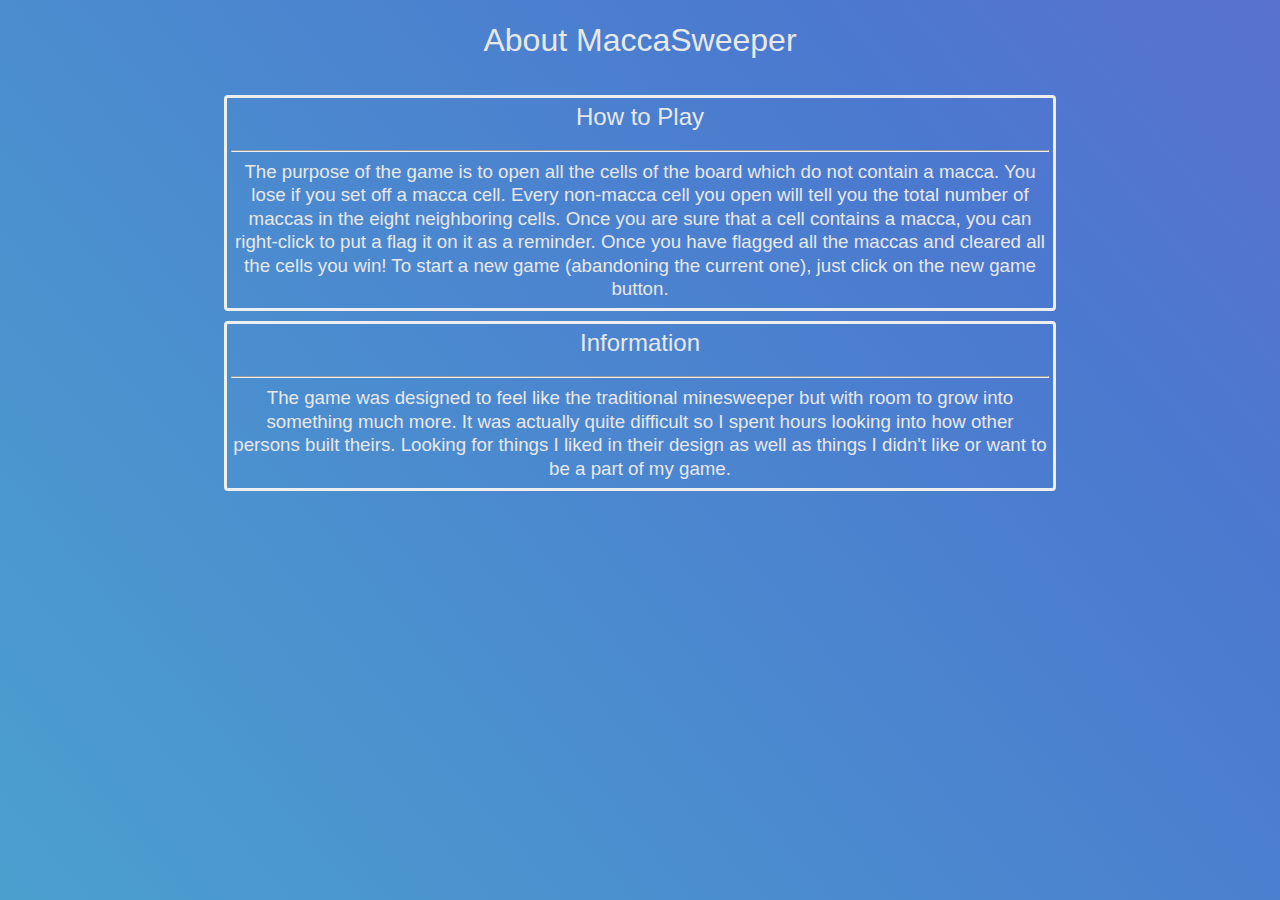
==== about.html @ 3d58154a "Updates" ====
<!DOCTYPE html>
<html>
<head>
	<link rel="stylesheet" type="text/css" href="assets/css/macca.css">
	<title>About MaccaSweeper</title>
</head>
<body>
<header>
      <h1>About MaccaSweeper</h1>
    </header>
<div id='main' class='f-container'>
	<div class='f-items'>
	<h2>How to Play</h2>
    <hr>
	<h3>The purpose of the game is to open all the cells of the board which do not contain a macca. You lose if you set off a macca cell. 
    Every non-macca cell you open will tell you the total number of maccas in the eight neighboring cells. Once you are sure that a cell contains a macca,
    you can right-click to put a flag it on it as a reminder. Once you have flagged all the maccas and cleared all the cells you win!
    To start a new game (abandoning the current one), just click on the new game button.</h3>
    </div>
    <div class='f-items'>
    <h2>Information</h2>
    <hr>
    <h3>The game was designed to feel like the traditional minesweeper but with room to grow into something much more. It was actually quite difficult so I spent hours looking into how other persons built theirs. Looking for things I liked in their design as well as things I didn't like or want to be a part of my game. </h3>
    </div>
</div>
</body>
</html>
---- assets/css/macca.css ----
html, body, div, span, applet, object, iframe,
h1, h2, h3, h4, h5, h6, p, blockquote, pre,
a, abbr, acronym, address, big, cite, code,
del, dfn, em, img, ins, kbd, q, s, samp,
small, strike, strong, sub, sup, tt, var,
b, u, i, center,
dl, dt, dd, ol, ul, li,
fieldset, form, label, legend,
table, caption, tbody, tfoot, thead, tr, th, td,
article, aside, canvas, details, embed,
figure, figcaption, footer, header, hgroup,
menu, nav, output, ruby, section, summary,
time, mark, audio, video {
	margin: 0;
	padding: 0;
	border: 0;
	font-size: 100%;
	font: inherit;
	vertical-align: baseline;
}
/*Start*/
/* Layout and Positioning */

*,
*:before,
*:after {
  box-sizing: border-box;
}

html {
  min-height: 100%;
}

body {
  text-align: center;
}

header {
  margin-top: 20px;
  margin-bottom: 30px;
}

footer {
  margin-top: 40px;
  margin-bottom: 10px;
}



/* Font, Color, Styling */

body {
  background:linear-gradient(230deg,#a24bcf,#4b79cf,#4bc5cf);
  background-size:300% 300%;
  -webkit-animation:MoveBG 60s ease infinite;
  -moz-animation:MoveBG 60s ease infinite;
  -o-animation:MoveBG 60s ease infinite;
  animation:MoveBG 60s ease infinite;
  color: #e8e8e8;
}

h1 {
  font-size: 70px;
}

h2 {
  font-size: 40px;
}

p {
  color: #000;
}

small {
  font-size: 10px;
}

.revealed {
  background: #cccccc;
}

.flagged {
  background-image: url(".././img/flag.png");
  background-position: center;
  background-size: cover;
}

.mine {
  background-image: url(".././img/macca.png");
  background-position: center;
  background-size: cover;
  /*background: red;*/
}


/* Buttons and Links */

button {
  padding: 10px;
  border: 0;
  box-shadow: 2px 2px 2px #000;
  vertical-align: middle;
  font-family: 'Fjalla One', sans-serif;
  font-size: 20px;
  outline: none;
  cursor: pointer;
}

button:hover {
  background: #fff;
}

button:active, button:focus {
  outline: none;
}



/* Game Options */

.game-options-wrapper {
  margin-bottom: 20px;
}

.game-option {
  display: inline-block;
}

.game-option:first-child {
  margin-right: 50px;
}



/* Game Info */

.game-info-wrapper {
  margin-bottom: 10px;
}

.game-info-wrapper > * {
  display: inline-block;
  width: 100px;
  text-align: left;
}

.timer-wrapper {
  margin-left: 50px;
}

.time {
  float: right;
}




/* Board Size Dropdown Menu */

.board-size-wrapper {
  position: relative;
  display: inline-block;
}

.board-size-dropdown {
  display: none;
  z-index: 1;
  position: absolute;
  min-width: 160px;
  background: #fff;
  box-shadow: 0px 8px 16px 0px rgba(0,0,0,0.2);
}

.board-size-dropdown div {
  display: block;
  padding: 10px;
  cursor: pointer;
  color: #000;
}

.board-size-dropdown div:hover {
  background: #e8e8e8;
}

.show-dropdown {
  display: block;
}

.current-board-size {
  background: #e8e8e8;
}



/* Board */

.board-wrapper {
  width: 100%;
}

.board-container {
  display: inline-block;
  padding: 8px;
  background: #fff;
}

.board {
  margin: 0 auto;
  background: #e8e8e8;
}

.board td {
  min-width: 30px;
  min-height: 30px;
  width: 30px;
  height: 30px;
  border: 2px solid #000;
  line-height: 28px;
}

.board p {
  display: none;
}

.board-square td {
  -webkit-transition: width 2s; /* Safari */
  transition: width 2s;
}
.board-square td:hover {
  color:999;
}

/* Gameover Screen */

.gameover-container {
  margin-top: 30px;
}

.gameover-text {
  height: 50px;
  margin-bottom: 10px;
}

.play-again {
  height: 55px;
}

#play-again-btn {
  display: none;
}
/*END*/

a {
	text-decoration: none;
    color: whitesmoke;
}
body, h1, h2, h3, h4, h5, h6 {
  font-family: "Helvetica Neue",Helvetica,Roboto,Arial,sans-serif;
  line-height: 1.25;
  margin: 0 0 0.75em;
}
h1 { font-size: 2em; }
h2 { font-size: 1.5em; }
h3 { font-size: 1.17em; }
h4 { font-size: 1.12em; }
h5 { font-size: .83em; }
h6 { font-size: .75em; }

p#plays,#wins,#lost_games,#best_time,#games_played,#total_wins,#lifetime_best{
	color:white;
}
#game-results {
  font-size: 1.2em;
  font-weight: bold;
  margin-top: 10px;
}

/* hider class */
.hidden {
  display: none !important;
  visibility: hidden;
}

.scoreboard {
  display: flex;
  flex-flow: row wrap;
  justify-content: center;
  margin-top: 10px;
}

.scoreboard h3 {
  flex: 0 0 100%;
  margin: 0 auto 4px;
}

.scorecard {
  padding: 4px;
  flex: 0 1 15%;
  margin: 5px;
  border: 3px solid #eee;
  border-radius: 4px;
}
.scorecard * { line-height: 90%; }
.scorecard label {
  font-size: 0.8em;
  text-transform: uppercase;
  display: block; 
  margin: 2px 0 0;
}
.scorecard .value {
  font-size: 3em;
  text-align: center;
  font-weight: bold;
  margin-top: 0;
}

.f-container {
  display: flex;
  flex-flow: row wrap;
  justify-content: center;
  margin-top: 10px;
}

.f-container h3 {
  flex: 0 0 100%;
  margin: 0 auto 4px;
}

.f-items {
  padding: 4px;
  flex: 0 1 65%;
  margin: 5px;
  border: 3px solid #eee;
  border-radius: 4px;
}

/* Keyframes for animations */

@-webkit-keyframes MoveBG {
    0%{background-position:0% 84%}
    50%{background-position:100% 16%}
    100%{background-position:0% 84%}
}

@-moz-keyframes MoveBG {
    0%{background-position:0% 84%}
    50%{background-position:100% 16%}
    100%{background-position:0% 84%}
}
@-o-keyframes MoveBG {
    0%{background-position:0% 84%}
    50%{background-position:100% 16%}
    100%{background-position:0% 84%}
}
@keyframes MoveBG { 
    0%{background-position:0% 84%}
    50%{background-position:100% 16%}
    100%{background-position:0% 84%}
}
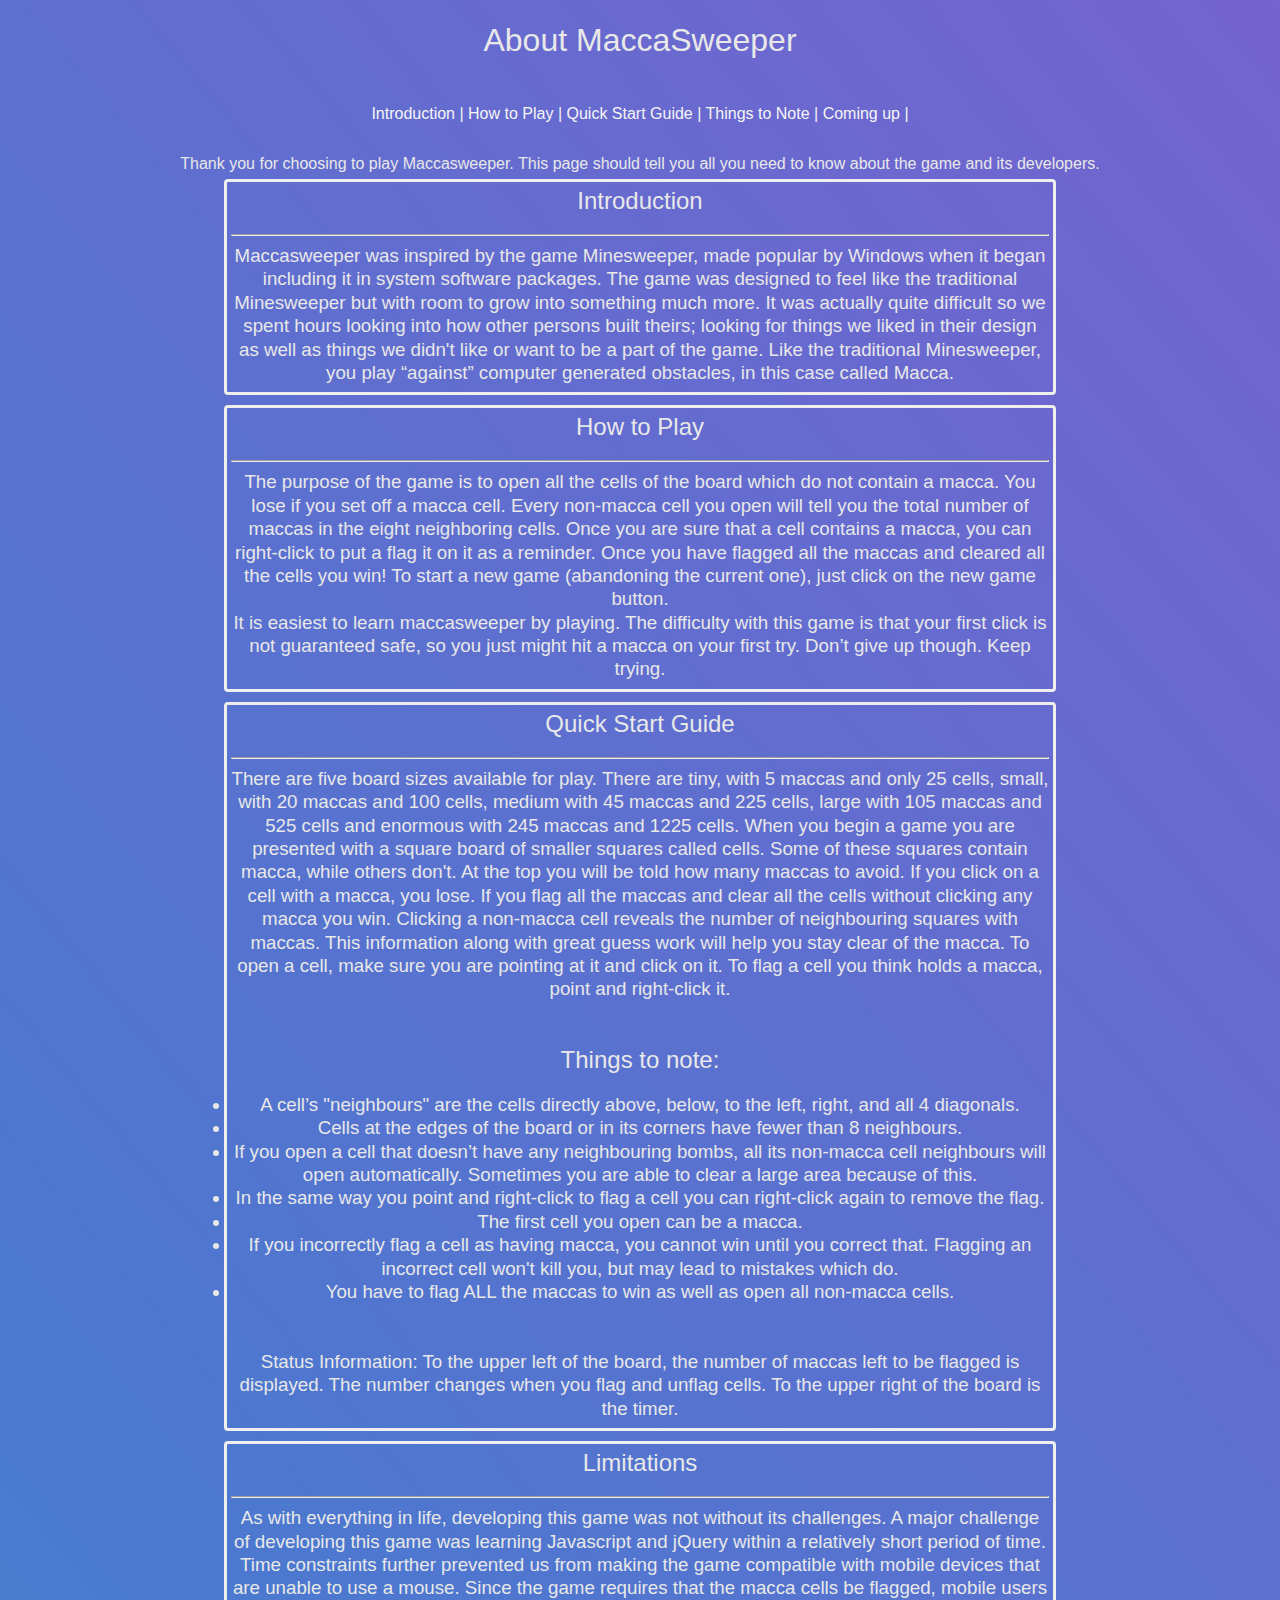
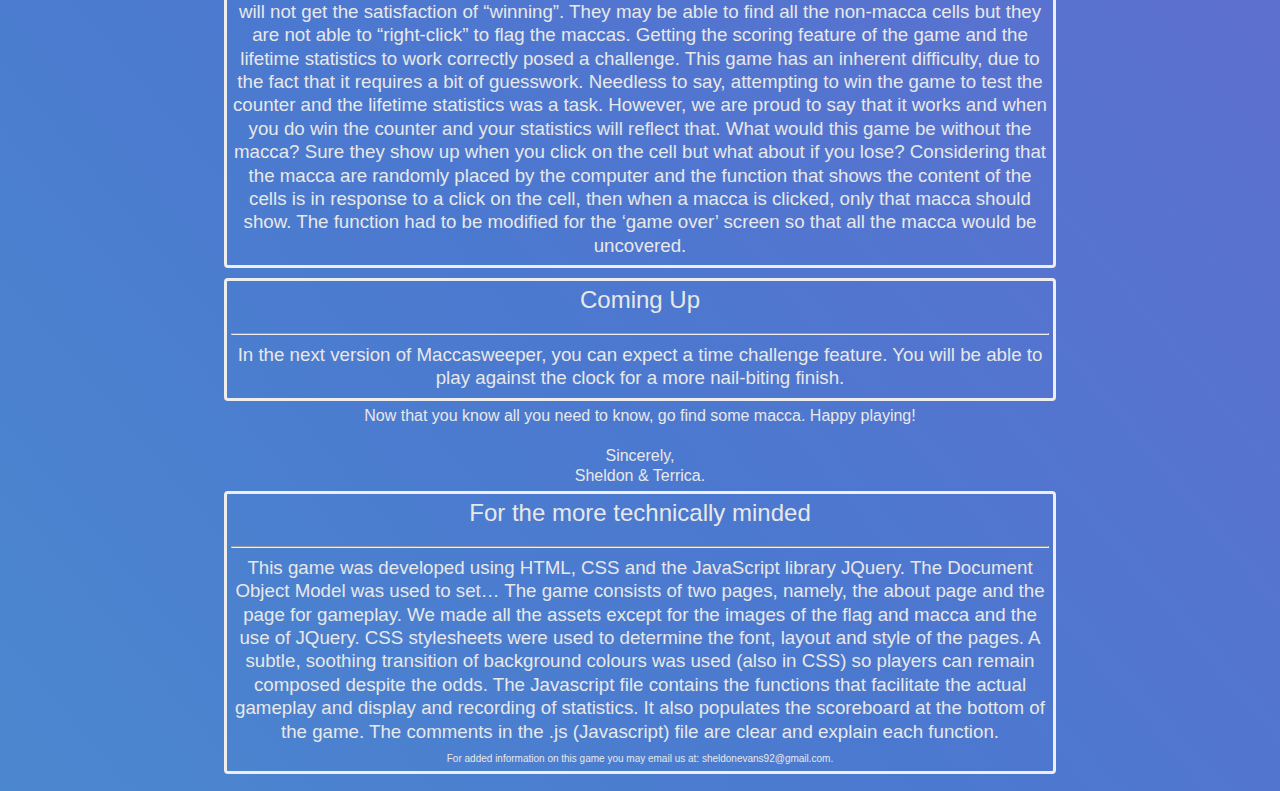
==== commit 6b5360ea: "Changes" ====
--- a/about.html
+++ b/about.html
@@ -1,27 +1,114 @@
 <!DOCTYPE html>
 <html>
-<head>
-	<link rel="stylesheet" type="text/css" href="assets/css/macca.css">
-	<title>About MaccaSweeper</title>
-</head>
-<body>
-<header>
-      <h1>About MaccaSweeper</h1>
-    </header>
-<div id='main' class='f-container'>
+	<head>
+		<link rel="stylesheet" type="text/css" href="assets/css/macca.css">
+		<title>About MaccaSweeper</title>
+	</head>
+	<body>
+		<header>
+			<h1>About MaccaSweeper</h1>
+			<br>
+			<a href="#intro">Introduction |</a> <a href="#howto"> How to Play |</a> <a href="#quick"> Quick Start Guide |</a> <a href="#note"> Things to Note |</a> 
+			<a href="#next"> Coming up |</a> 
+	  
+		</header>
+		<div id='main' class='f-container'>
+		Thank you for choosing to play Maccasweeper. This page should tell you all you need to know about the game and its developers.
+	
+		<div class='f-items'>
+			<h2> Introduction</h2>
+				<hr> <h3> Maccasweeper was inspired by the game Minesweeper, made popular by Windows when it began including it in system software packages. The game was designed to feel like the traditional Minesweeper but with room to grow into something much more. It was actually quite difficult so we spent hours looking into how other persons built theirs; looking for things we liked in their design as well as things we didn't like or want to be a part of the game.
+	Like the traditional Minesweeper, you play “against” computer generated obstacles, in this case called Macca. 
+	</h3> </hr>
+	</div>
 	<div class='f-items'>
-	<h2>How to Play</h2>
-    <hr>
+	
+	<h2> <a name="impact"> </a>How to Play</h2>
+    
+	<hr>
+	
 	<h3>The purpose of the game is to open all the cells of the board which do not contain a macca. You lose if you set off a macca cell. 
     Every non-macca cell you open will tell you the total number of maccas in the eight neighboring cells. Once you are sure that a cell contains a macca,
     you can right-click to put a flag it on it as a reminder. Once you have flagged all the maccas and cleared all the cells you win!
-    To start a new game (abandoning the current one), just click on the new game button.</h3>
-    </div>
+    To start a new game (abandoning the current one), just click on the new game button.
+	
+    <br/>
+	
+		It is easiest to learn maccasweeper by playing. The difficulty with this game is that your first click is not guaranteed safe, so you just might hit a macca on your first try. Don’t give up though. Keep trying. 
+	</h3>
+	
+	</hr>
+	</div>
     <div class='f-items'>
-    <h2>Information</h2>
+    	
+	<h2>Quick Start Guide</h2>
     <hr>
-    <h3>The game was designed to feel like the traditional minesweeper but with room to grow into something much more. It was actually quite difficult so I spent hours looking into how other persons built theirs. Looking for things I liked in their design as well as things I didn't like or want to be a part of my game. </h3>
-    </div>
+    <h3>
+
+There are five board sizes available for play. There are tiny, with 5 maccas and only 25 cells, small, with 20 maccas and 100 cells, medium with 45 maccas and 225 cells, large with 105 maccas and 525 cells and enormous with 245 maccas and 1225 cells.
+When you begin a game you are presented with a square board of smaller squares called cells. Some of these squares contain macca, while others don't. At the top you will be told how many maccas to avoid. If you click on a cell with a macca, you lose. If you flag all the maccas and clear all the cells without clicking any macca you win.
+Clicking a non-macca cell reveals the number of neighbouring squares with maccas. This information along with great guess work will help you stay clear of the macca. To open a cell, make sure you are pointing at it and click on it. To flag a cell you think holds a macca, point and right-click it.
+	</h3>
+</br> </br> <h2> Things to note: </h2>
+<h3>
+<ul>
+<li> A cell’s "neighbours" are the cells directly above, below, to the left, right, and all 4 diagonals. </li>
+
+<li> Cells at the edges of the board or in its corners have fewer than 8 neighbours.</li> 
+
+<li> If you open a cell that doesn’t have any neighbouring bombs, all its non-macca cell neighbours will open automatically. Sometimes you are able to clear a large area because of this.</li>
+
+<li> In the same way you point and right-click to flag a cell you can right-click again to remove the flag. </li>
+
+<li> The first cell you open can be a macca. </li>
+
+<li> If you incorrectly flag a cell as having macca, you cannot win until you correct that. Flagging an incorrect cell won't kill you, but may lead to mistakes which do. </li>
+
+<li> You have to flag ALL the maccas to win as well as open all non-macca cells. </li>
+</ul>
+
+</br> </br>
+Status Information:
+
+To the upper left of the board, the number of maccas left to be flagged is displayed. The number changes when you flag and unflag cells.
+
+To the upper right of the board is the timer. 
+</h3>
+</div>
+<div class='f-items'>
+	
+	<h2>Limitations</h2>
+	<hr> <h3>
+	As with everything in life, developing this game was not without its challenges. A major challenge of developing this game was learning Javascript and jQuery within a relatively short period of time. Time constraints further prevented us from making the game compatible with mobile devices that are unable to use a mouse. Since the game requires that the macca cells be flagged, mobile users will not get the satisfaction of “winning”. They may be able to find all the non-macca cells but they are not able to “right-click” to flag the maccas.
+
+Getting the scoring feature of the game and the lifetime statistics to work correctly posed a challenge. This game has an inherent difficulty, due to the fact that it requires a bit of guesswork. Needless to say, attempting to win the game to test the counter and the lifetime statistics was a task. However, we are proud to say that it works and when you do win the counter and your statistics will reflect that. 
+ 
+What would this game be without the macca? Sure they show up when you click on the cell but what about if you lose? Considering that the macca are randomly placed by the computer and the function that shows the content of the cells is in response to a click on the cell, then when a macca is clicked, only that macca should show. The function had to be modified for the ‘game over’ screen so that all the macca would be uncovered.
+</hr> </h3>
+</div>
+
+<div class='f-items'>
+	
+	<h2>Coming Up</h2>
+	<hr> <h3>
+	In the next version of Maccasweeper, you can expect a time challenge feature. You will be able to play against the clock for a more nail-biting finish.
+	</hr> </h3>
+	</div>
+Now that you know all you need to know, go find some macca. Happy playing!
+<br> <br>
+Sincerely,<br>
+Sheldon & Terrica.
+
+<div class='f-items'>
+	
+	<h2>For the more technically minded</h2>
+	<hr> <h3>
+	This game was developed using HTML, CSS and the JavaScript library JQuery. The Document Object Model was used to set…
+	The game consists of two pages, namely, the about page and the page for gameplay. We made all the assets except for the images of the flag and macca and the use of JQuery. CSS stylesheets were used to determine the font, layout and style of the pages. A subtle, soothing transition of background colours was used (also in CSS) so players can remain composed despite the odds. The Javascript file contains the functions that facilitate the actual gameplay and display and recording of statistics. It also populates the scoreboard at the bottom of the game. The comments in the .js (Javascript) file are clear and explain each function.
+	</hr> </h3>
+<small> For added information on this game you may email us at: sheldonevans92@gmail.com. </small>     
+
+
 </div>
 </body>
 </html>--- a/assets/css/macca.css
+++ b/assets/css/macca.css
@@ -76,20 +76,26 @@
 }
 
 .revealed {
-  background: #cccccc;
+  background: rgba(205, 220, 57, 0.59);
 }
 
 .flagged {
   background-image: url(".././img/flag.png");
   background-position: center;
   background-size: cover;
+  background-repeat: no-repeat;
 }
 
 .mine {
   background-image: url(".././img/macca.png");
   background-position: center;
   background-size: cover;
-  /*background: red;*/
+  background-repeat: no-repeat;
+  background-color: rgba(197, 197, 197, 0);
+  border: 2px solid rgba(197, 197, 197, 0)!important;
+  -webkit-animation:spin 4s linear infinite;
+  -moz-animation:spin 4s linear infinite;
+  animation:spin 4s linear infinite;
 }
 
 
@@ -104,10 +110,12 @@
   font-size: 20px;
   outline: none;
   cursor: pointer;
+  -webkit-transition: -webkit-transform 1s,opacity 1s,background 1s,width 1s,height 1s,font-size 1s;
 }
 
 button:hover {
   background: #fff;
+  font-size: 18px;
 }
 
 button:active, button:focus {
@@ -214,20 +222,12 @@
   min-height: 30px;
   width: 30px;
   height: 30px;
-  border: 2px solid #000;
+  border: 2px solid rgb(197, 197, 197);
   line-height: 28px;
 }
 
 .board p {
   display: none;
-}
-
-.board-square td {
-  -webkit-transition: width 2s; /* Safari */
-  transition: width 2s;
-}
-.board-square td:hover {
-  color:999;
 }
 
 /* Gameover Screen */
@@ -253,6 +253,11 @@
 a {
 	text-decoration: none;
     color: whitesmoke;
+    -webkit-transition: -webkit-transform 1s,opacity 1s,background 1s,width 1s,height 1s,font-size 1s;
+}
+
+a:hover{
+  font-size: 120%;
 }
 body, h1, h2, h3, h4, h5, h6 {
   font-family: "Helvetica Neue",Helvetica,Roboto,Arial,sans-serif;
@@ -356,4 +361,19 @@
     0%{background-position:0% 84%}
     50%{background-position:100% 16%}
     100%{background-position:0% 84%}
-}+}
+@-moz-keyframes spin { 
+  100% { -moz-transform: rotate(360deg); } 
+}
+@-webkit-keyframes spin { 
+  100% { -webkit-transform: rotate(360deg); } 
+}
+@keyframes spin { 
+  100% { 
+    -webkit-transform: rotate(360deg); 
+    transform:rotate(360deg); 
+    } 
+  }
+
+
+
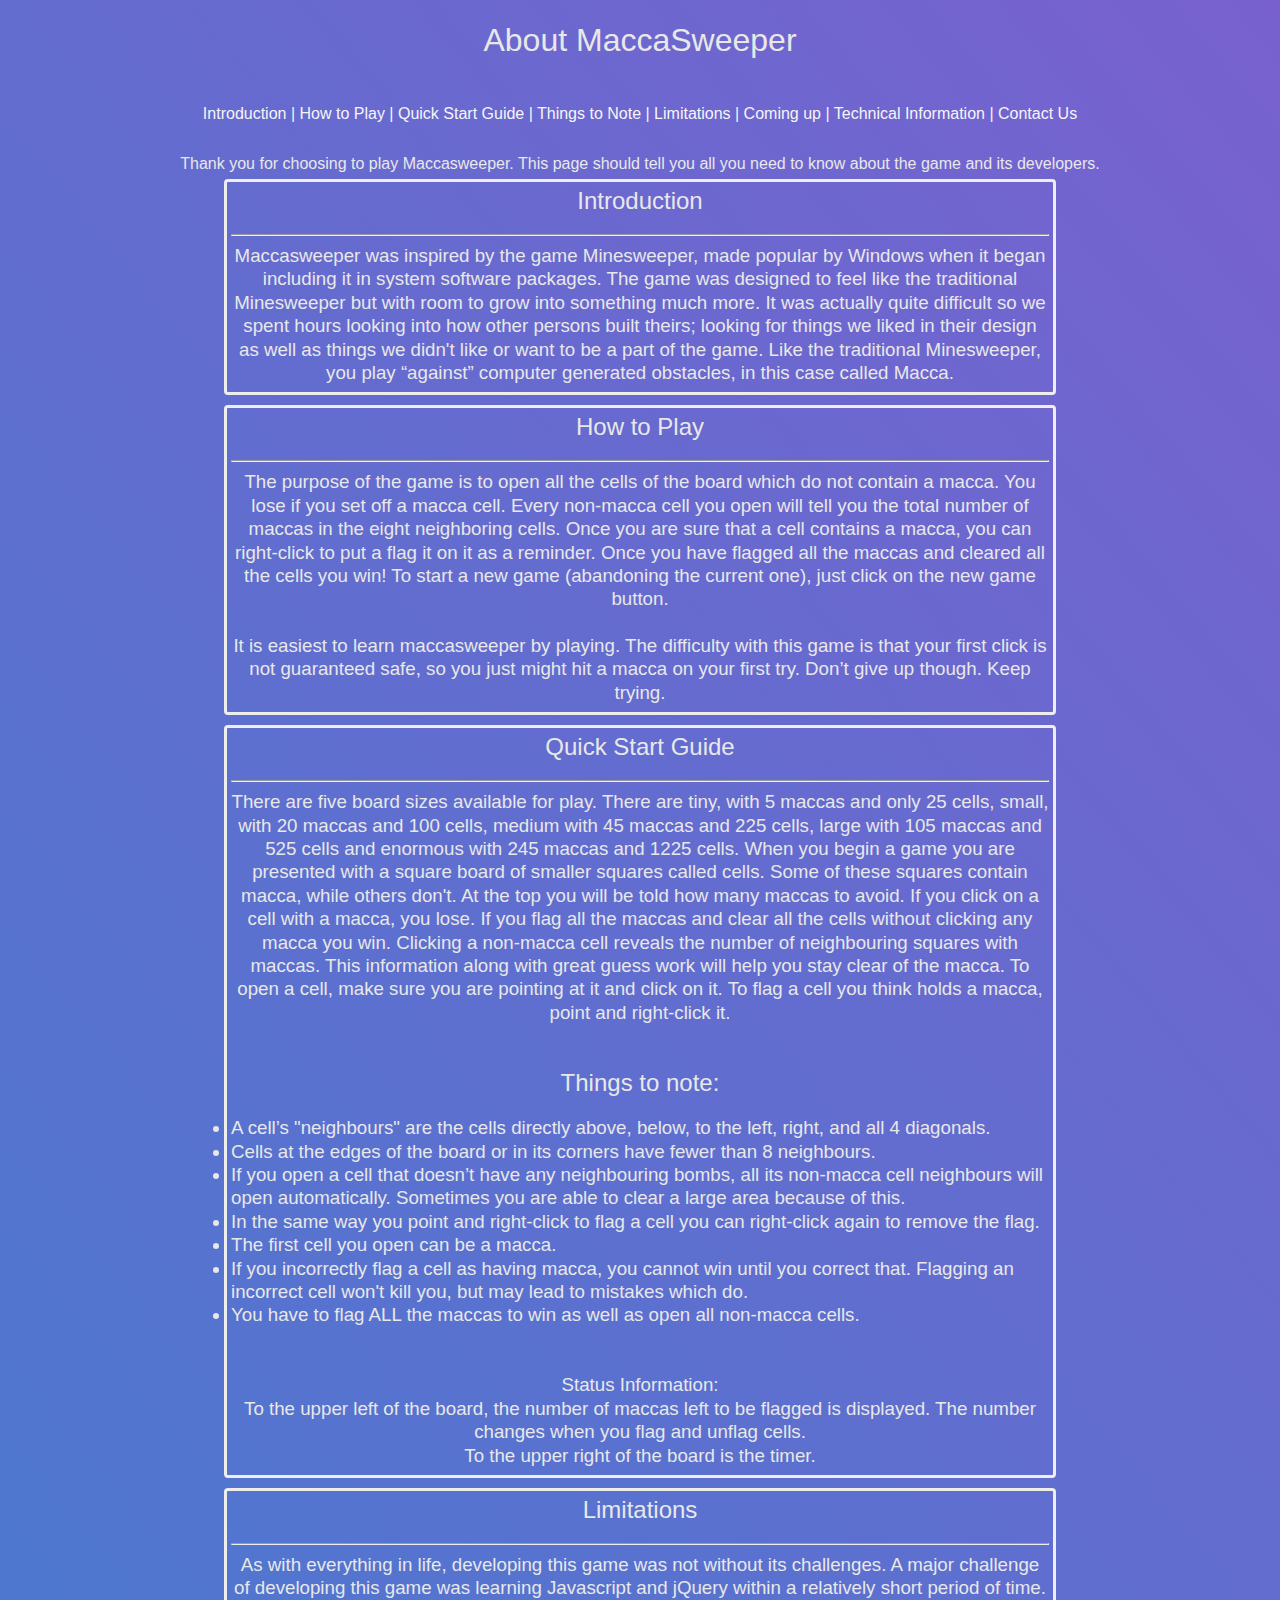
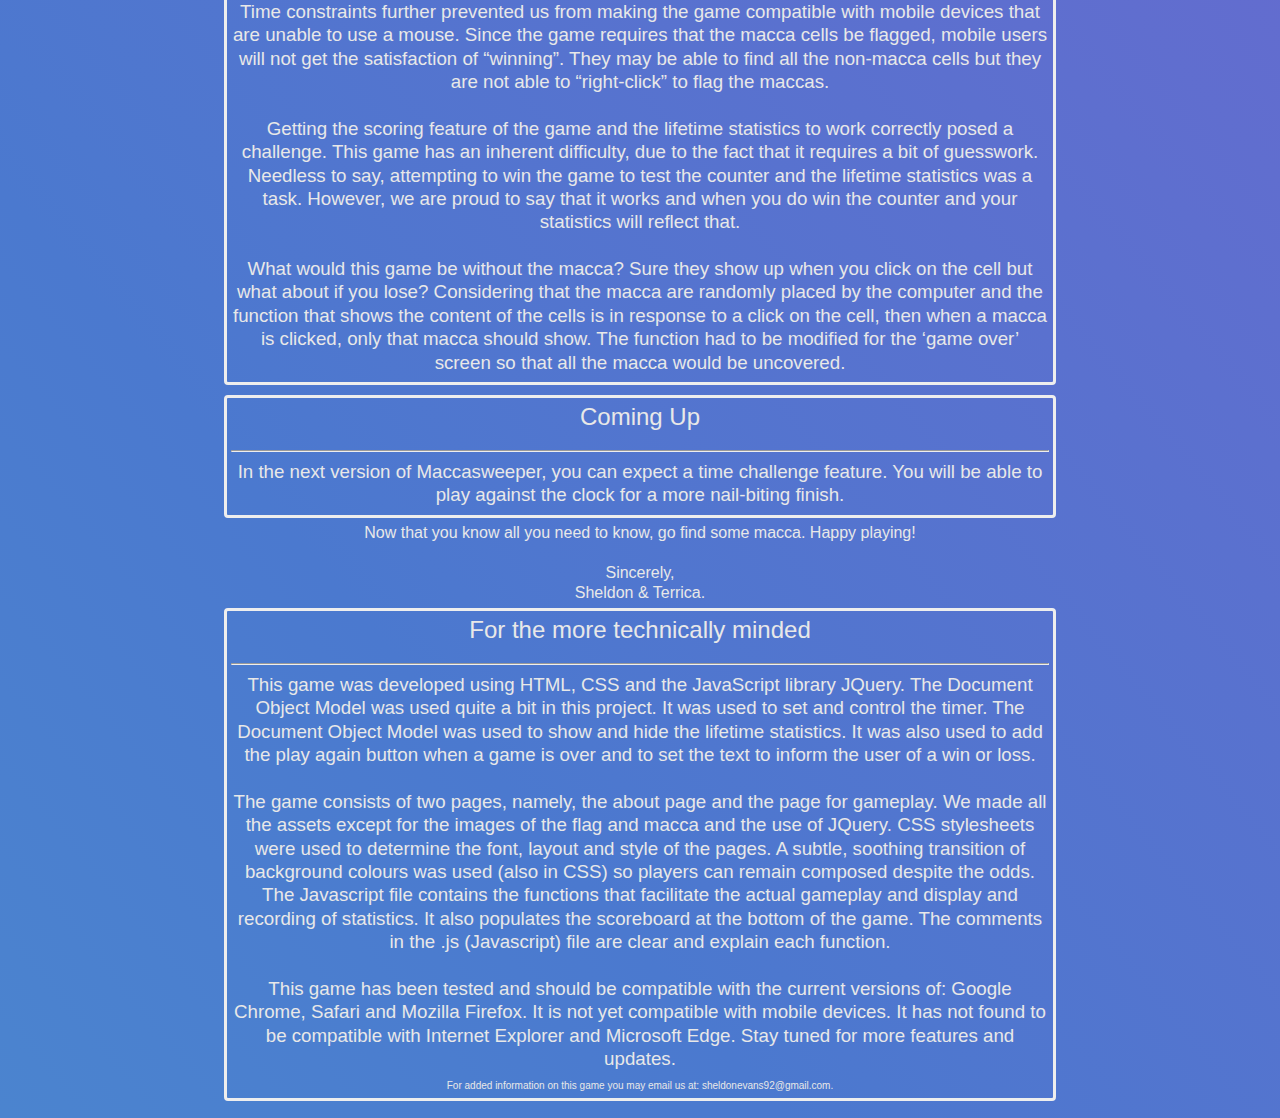
==== commit e0fddffc: "reviews" ====
--- a/about.html
+++ b/about.html
@@ -9,106 +9,120 @@
 			<h1>About MaccaSweeper</h1>
 			<br>
 			<a href="#intro">Introduction |</a> <a href="#howto"> How to Play |</a> <a href="#quick"> Quick Start Guide |</a> <a href="#note"> Things to Note |</a> 
-			<a href="#next"> Coming up |</a> 
+			<a href="#limit"> Limitations |<a href="#next"> Coming up |</a> <a href="#technical"> Technical Information |</a> <a href="#contact"> Contact Us</a>
 	  
 		</header>
 		<div id='main' class='f-container'>
-		Thank you for choosing to play Maccasweeper. This page should tell you all you need to know about the game and its developers.
+			Thank you for choosing to play Maccasweeper. This page should tell you all you need to know about the game and its developers.
 	
 		<div class='f-items'>
+		<a name="intro"> </a>
 			<h2> Introduction</h2>
-				<hr> <h3> Maccasweeper was inspired by the game Minesweeper, made popular by Windows when it began including it in system software packages. The game was designed to feel like the traditional Minesweeper but with room to grow into something much more. It was actually quite difficult so we spent hours looking into how other persons built theirs; looking for things we liked in their design as well as things we didn't like or want to be a part of the game.
-	Like the traditional Minesweeper, you play “against” computer generated obstacles, in this case called Macca. 
-	</h3> </hr>
-	</div>
-	<div class='f-items'>
+				<hr> <h3> Maccasweeper was inspired by the game Minesweeper, made popular by Windows when it began including it in system software packages. The game was designed to
+				feel like the traditional Minesweeper but with room to grow into something much more. It was actually quite difficult so we spent hours looking into how other persons 
+				built theirs; looking for things we liked in their design as well as things we didn't like or want to be a part of the game. Like the traditional Minesweeper, 
+				you play “against” computer generated obstacles, in this case called Macca. 
+				</h3> </hr>
+		</div>
 	
-	<h2> <a name="impact"> </a>How to Play</h2>
-    
-	<hr>
+		<div class='f-items'>
+			<a name="howto"> </a>
+			<h2> How to Play</h2>
+			<hr> <h3>The purpose of the game is to open all the cells of the board which do not contain a macca. You lose if you set off a macca cell. 
+			Every non-macca cell you open will tell you the total number of maccas in the eight neighboring cells. Once you are sure that a cell contains a macca,
+			you can right-click to put a flag it on it as a reminder. Once you have flagged all the maccas and cleared all the cells you win!
+			To start a new game (abandoning the current one), just click on the new game button.		
+			<br> <br>
+			It is easiest to learn maccasweeper by playing. The difficulty with this game is that your first click is not guaranteed safe, so you just might hit a macca on your first 
+			try. Don’t give up though. Keep trying. 
+			</h3> </hr>
+		</div>
 	
-	<h3>The purpose of the game is to open all the cells of the board which do not contain a macca. You lose if you set off a macca cell. 
-    Every non-macca cell you open will tell you the total number of maccas in the eight neighboring cells. Once you are sure that a cell contains a macca,
-    you can right-click to put a flag it on it as a reminder. Once you have flagged all the maccas and cleared all the cells you win!
-    To start a new game (abandoning the current one), just click on the new game button.
+		<div class='f-items'>
+			<a name="quick"> </a>	
+			<h2>Quick Start Guide</h2>
+			<hr> <h3> There are five board sizes available for play. There are tiny, with 5 maccas and only 25 cells, small, with 20 maccas and 100 cells, medium with 45 maccas and 
+			225 cells, large with 105 maccas and 525 cells and enormous with 245 maccas and 1225 cells. When you begin a game you are presented with a square board of smaller squares called 
+			cells. Some of these squares contain macca, while others don't. At the top you will be told how many maccas to avoid. If you click on a cell with a macca, you lose. 
+			If you flag all the maccas and clear all the cells without clicking any macca you win. Clicking a non-macca cell reveals the number of neighbouring squares with maccas. 
+			This information along with great guess work will help you stay clear of the macca. To open a cell, make sure you are pointing at it and click on it. To flag a cell you 
+			think holds a macca, point and right-click it. 
+			</h3> 
+			<br> <br>
+			
+			<a name="note"> </a>
+			<h2> Things to note: </h2>
+			<h3>
+			<ul>
+				<li> A cell’s "neighbours" are the cells directly above, below, to the left, right, and all 4 diagonals. </li>
+				<li> Cells at the edges of the board or in its corners have fewer than 8 neighbours.</li> 	
+				<li> If you open a cell that doesn’t have any neighbouring bombs, all its non-macca cell neighbours will open automatically. 
+				 Sometimes you are able to clear a large area because of this.</li>
+				<li> In the same way you point and right-click to flag a cell you can right-click again to remove the flag.</li>
+				<li> The first cell you open can be a macca. </li>
+				<li> If you incorrectly flag a cell as having macca, you cannot win until you correct that. Flagging an incorrect cell won't kill you, but may lead to mistakes which do.</li>
+				<li> You have to flag ALL the maccas to win as well as open all non-macca cells. </li>
+			</ul>
+			<br> <br>
+			Status Information:
+			<br>
+			To the upper left of the board, the number of maccas left to be flagged is displayed. The number changes when you flag and unflag cells.
+			<br> 
+			To the upper right of the board is the timer. 
+			</h3> </hr>
+		</div>
 	
-    <br/>
+		<div class='f-items'>
+			<a name="limit"> </a>
+			<h2>Limitations</h2>
+			<hr> <h3>
+				As with everything in life, developing this game was not without its challenges. A major challenge of developing this game was learning Javascript and jQuery within 
+				a relatively short period of time. Time constraints further prevented us from making the game compatible with mobile devices that are unable to use a mouse. 
+				Since the game requires that the macca cells be flagged, mobile users will not get the satisfaction of “winning”. They may be able to find all the non-macca cells 
+				but they are not able to “right-click” to flag the maccas.
+				<br> <br>
+				Getting the scoring feature of the game and the lifetime statistics to work correctly posed a challenge. This game has an inherent difficulty, due to the fact that it 
+				requires a bit of guesswork. Needless to say, attempting to win the game to test the counter and the lifetime statistics was a task. However, we are proud to say that 
+				it works and when you do win the counter and your statistics will reflect that. 
+				<br> <br>
+				What would this game be without the macca? Sure they show up when you click on the cell but what about if you lose? Considering that the macca are randomly placed by the 
+				computer and the function that shows the content of the cells is in response to a click on the cell, then when a macca is clicked, only that macca should show. 
+				The function had to be modified for the ‘game over’ screen so that all the macca would be uncovered.
+			</hr> </h3>
+		</div>
+
+		<div class='f-items'>
+			<a name="next"> </a>
+			<h2>Coming Up</h2>
+			<hr> <h3>
+				In the next version of Maccasweeper, you can expect a time challenge feature. You will be able to play against the clock for a more nail-biting finish.
+			</hr> </h3>
+		</div>
 	
-		It is easiest to learn maccasweeper by playing. The difficulty with this game is that your first click is not guaranteed safe, so you just might hit a macca on your first try. Don’t give up though. Keep trying. 
-	</h3>
-	
-	</hr>
-	</div>
-    <div class='f-items'>
-    	
-	<h2>Quick Start Guide</h2>
-    <hr>
-    <h3>
+		Now that you know all you need to know, go find some macca. Happy playing!
+		<br> <br>
+		Sincerely,<br>
+		Sheldon & Terrica.
 
-There are five board sizes available for play. There are tiny, with 5 maccas and only 25 cells, small, with 20 maccas and 100 cells, medium with 45 maccas and 225 cells, large with 105 maccas and 525 cells and enormous with 245 maccas and 1225 cells.
-When you begin a game you are presented with a square board of smaller squares called cells. Some of these squares contain macca, while others don't. At the top you will be told how many maccas to avoid. If you click on a cell with a macca, you lose. If you flag all the maccas and clear all the cells without clicking any macca you win.
-Clicking a non-macca cell reveals the number of neighbouring squares with maccas. This information along with great guess work will help you stay clear of the macca. To open a cell, make sure you are pointing at it and click on it. To flag a cell you think holds a macca, point and right-click it.
-	</h3>
-</br> </br> <h2> Things to note: </h2>
-<h3>
-<ul>
-<li> A cell’s "neighbours" are the cells directly above, below, to the left, right, and all 4 diagonals. </li>
-
-<li> Cells at the edges of the board or in its corners have fewer than 8 neighbours.</li> 
-
-<li> If you open a cell that doesn’t have any neighbouring bombs, all its non-macca cell neighbours will open automatically. Sometimes you are able to clear a large area because of this.</li>
-
-<li> In the same way you point and right-click to flag a cell you can right-click again to remove the flag. </li>
-
-<li> The first cell you open can be a macca. </li>
-
-<li> If you incorrectly flag a cell as having macca, you cannot win until you correct that. Flagging an incorrect cell won't kill you, but may lead to mistakes which do. </li>
-
-<li> You have to flag ALL the maccas to win as well as open all non-macca cells. </li>
-</ul>
-
-</br> </br>
-Status Information:
-
-To the upper left of the board, the number of maccas left to be flagged is displayed. The number changes when you flag and unflag cells.
-
-To the upper right of the board is the timer. 
-</h3>
-</div>
-<div class='f-items'>
-	
-	<h2>Limitations</h2>
-	<hr> <h3>
-	As with everything in life, developing this game was not without its challenges. A major challenge of developing this game was learning Javascript and jQuery within a relatively short period of time. Time constraints further prevented us from making the game compatible with mobile devices that are unable to use a mouse. Since the game requires that the macca cells be flagged, mobile users will not get the satisfaction of “winning”. They may be able to find all the non-macca cells but they are not able to “right-click” to flag the maccas.
-
-Getting the scoring feature of the game and the lifetime statistics to work correctly posed a challenge. This game has an inherent difficulty, due to the fact that it requires a bit of guesswork. Needless to say, attempting to win the game to test the counter and the lifetime statistics was a task. However, we are proud to say that it works and when you do win the counter and your statistics will reflect that. 
- 
-What would this game be without the macca? Sure they show up when you click on the cell but what about if you lose? Considering that the macca are randomly placed by the computer and the function that shows the content of the cells is in response to a click on the cell, then when a macca is clicked, only that macca should show. The function had to be modified for the ‘game over’ screen so that all the macca would be uncovered.
-</hr> </h3>
-</div>
-
-<div class='f-items'>
-	
-	<h2>Coming Up</h2>
-	<hr> <h3>
-	In the next version of Maccasweeper, you can expect a time challenge feature. You will be able to play against the clock for a more nail-biting finish.
-	</hr> </h3>
-	</div>
-Now that you know all you need to know, go find some macca. Happy playing!
-<br> <br>
-Sincerely,<br>
-Sheldon & Terrica.
-
-<div class='f-items'>
-	
-	<h2>For the more technically minded</h2>
-	<hr> <h3>
-	This game was developed using HTML, CSS and the JavaScript library JQuery. The Document Object Model was used to set…
-	The game consists of two pages, namely, the about page and the page for gameplay. We made all the assets except for the images of the flag and macca and the use of JQuery. CSS stylesheets were used to determine the font, layout and style of the pages. A subtle, soothing transition of background colours was used (also in CSS) so players can remain composed despite the odds. The Javascript file contains the functions that facilitate the actual gameplay and display and recording of statistics. It also populates the scoreboard at the bottom of the game. The comments in the .js (Javascript) file are clear and explain each function.
-	</hr> </h3>
-<small> For added information on this game you may email us at: sheldonevans92@gmail.com. </small>     
-
-
-</div>
-</body>
+		<div class='f-items'>
+			<a name="technical"> </a>
+			<h2>For the more technically minded</h2>
+			<hr> <h3>
+			This game was developed using HTML, CSS and the JavaScript library JQuery. The Document Object Model was used quite a bit in this project. 
+			It was used to set and control the timer. The Document Object Model was used to show and hide the lifetime statistics. 
+			It was also used to add the play again button when a game is over and to set the text to inform the user of a win or loss.
+			<br> <br>
+			The game consists of two pages, namely, the about page and the page for gameplay. We made all the assets except for the images of the flag and macca and the use of JQuery. 
+			CSS stylesheets were used to determine the font, layout and style of the pages. A subtle, soothing transition of background colours was used (also in CSS) so players can 
+			remain composed despite the odds. The Javascript file contains the functions that facilitate the actual gameplay and display and recording of statistics. It also populates 
+			the scoreboard at the bottom of the game. The comments in the .js (Javascript) file are clear and explain each function.
+			<br> <br>
+			This game has been tested and should be compatible with the current versions of: Google Chrome, Safari and Mozilla Firefox. It is not yet compatible with mobile devices.
+			It has not found to be compatible with Internet Explorer and Microsoft Edge. Stay tuned for more features and updates.
+			</hr> </h3>
+			<a name="contact"> </a>
+			<small> For added information on this game you may email us at: sheldonevans92@gmail.com. </small>     
+		</div>
+		</div>
+	</body>
 </html>--- a/assets/css/macca.css
+++ b/assets/css/macca.css
@@ -75,6 +75,10 @@
   font-size: 10px;
 }
 
+li {
+	text-align: left;
+}
+
 .revealed {
   background: rgba(205, 220, 57, 0.59);
 }
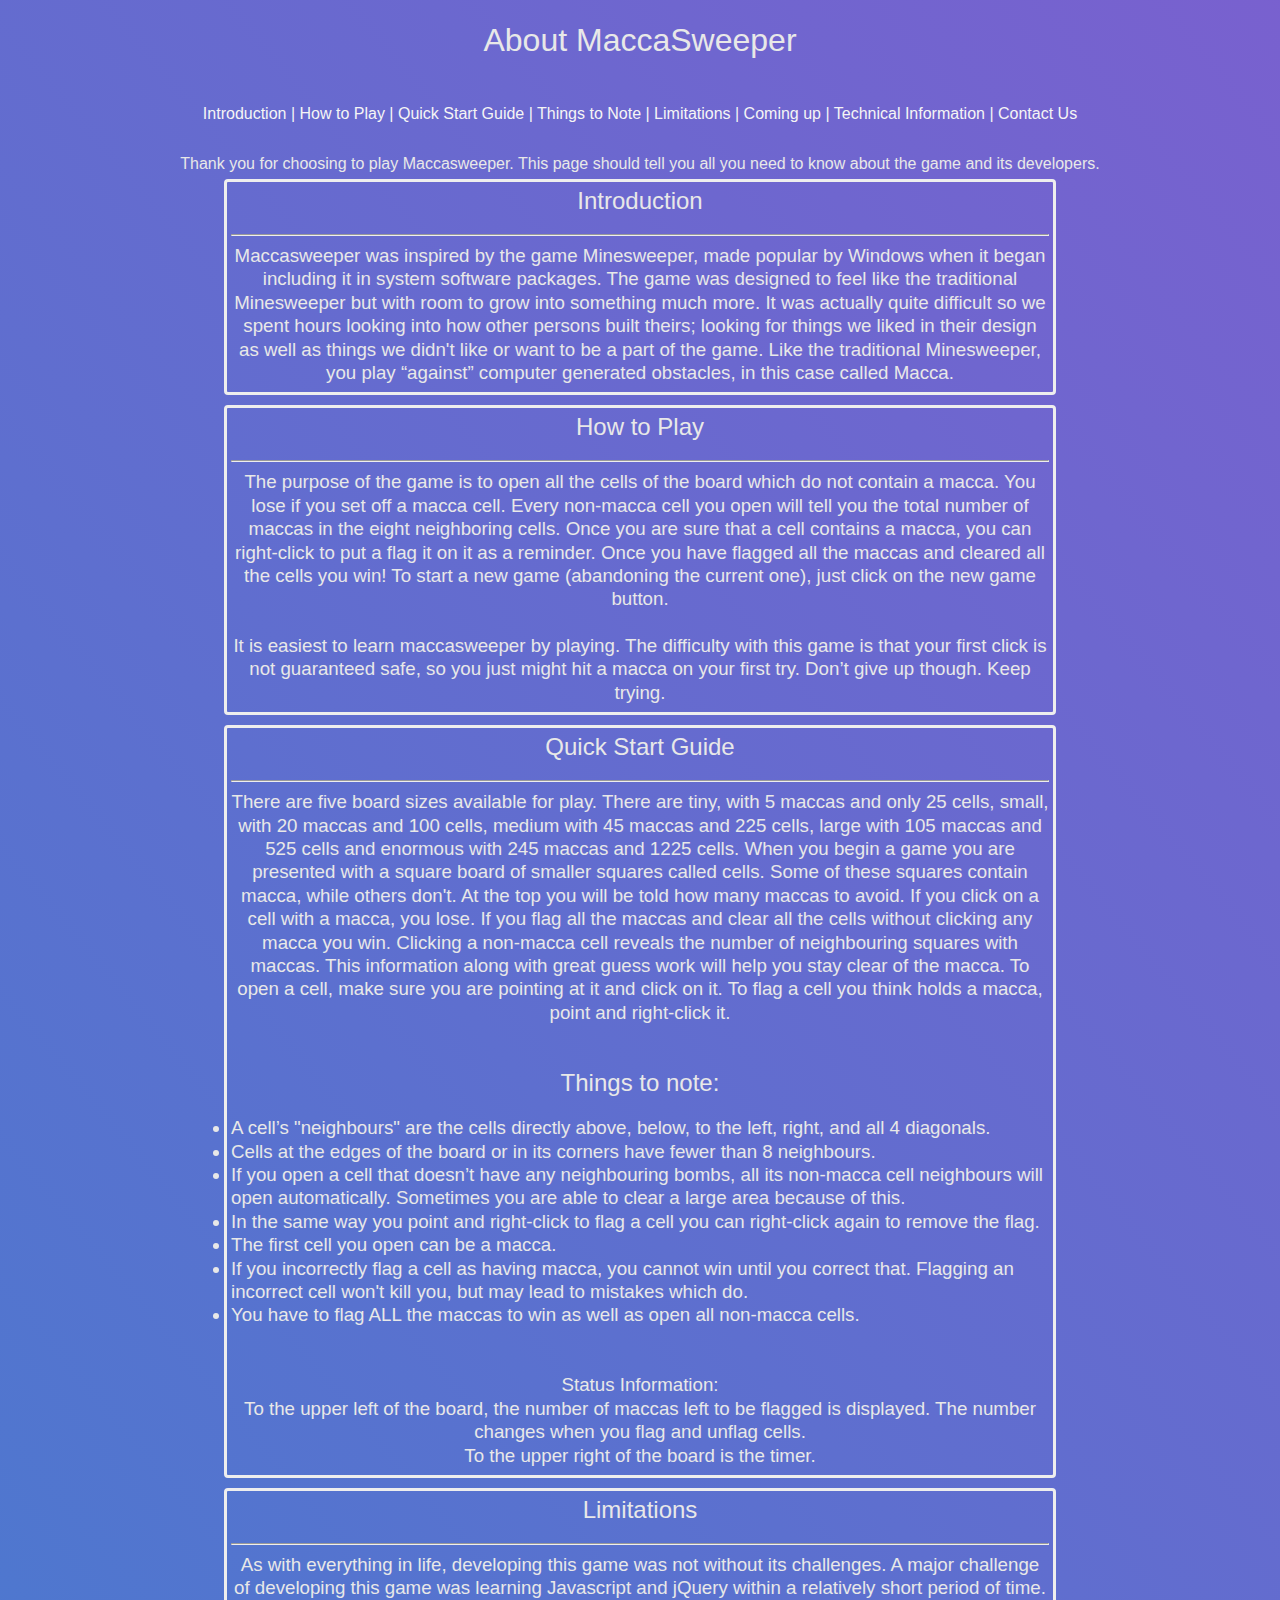
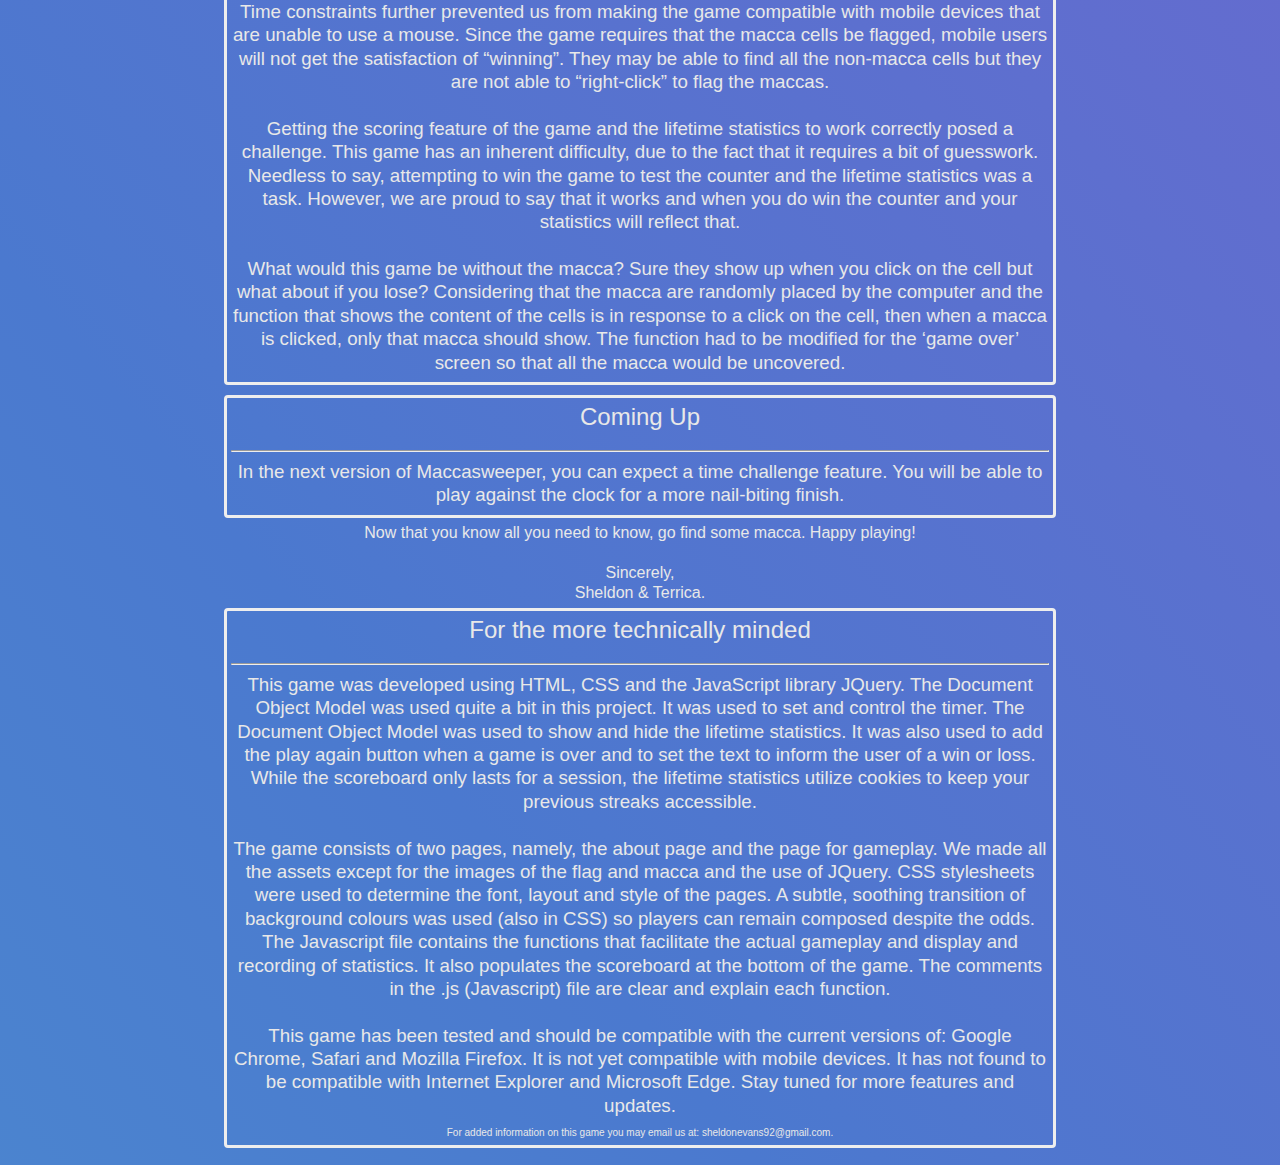
==== commit 144c9371: "guide" ====
--- a/about.html
+++ b/about.html
@@ -111,6 +111,7 @@
 			This game was developed using HTML, CSS and the JavaScript library JQuery. The Document Object Model was used quite a bit in this project. 
 			It was used to set and control the timer. The Document Object Model was used to show and hide the lifetime statistics. 
 			It was also used to add the play again button when a game is over and to set the text to inform the user of a win or loss.
+			While the scoreboard only lasts for a session, the lifetime statistics utilize cookies to keep your previous streaks accessible.
 			<br> <br>
 			The game consists of two pages, namely, the about page and the page for gameplay. We made all the assets except for the images of the flag and macca and the use of JQuery. 
 			CSS stylesheets were used to determine the font, layout and style of the pages. A subtle, soothing transition of background colours was used (also in CSS) so players can 
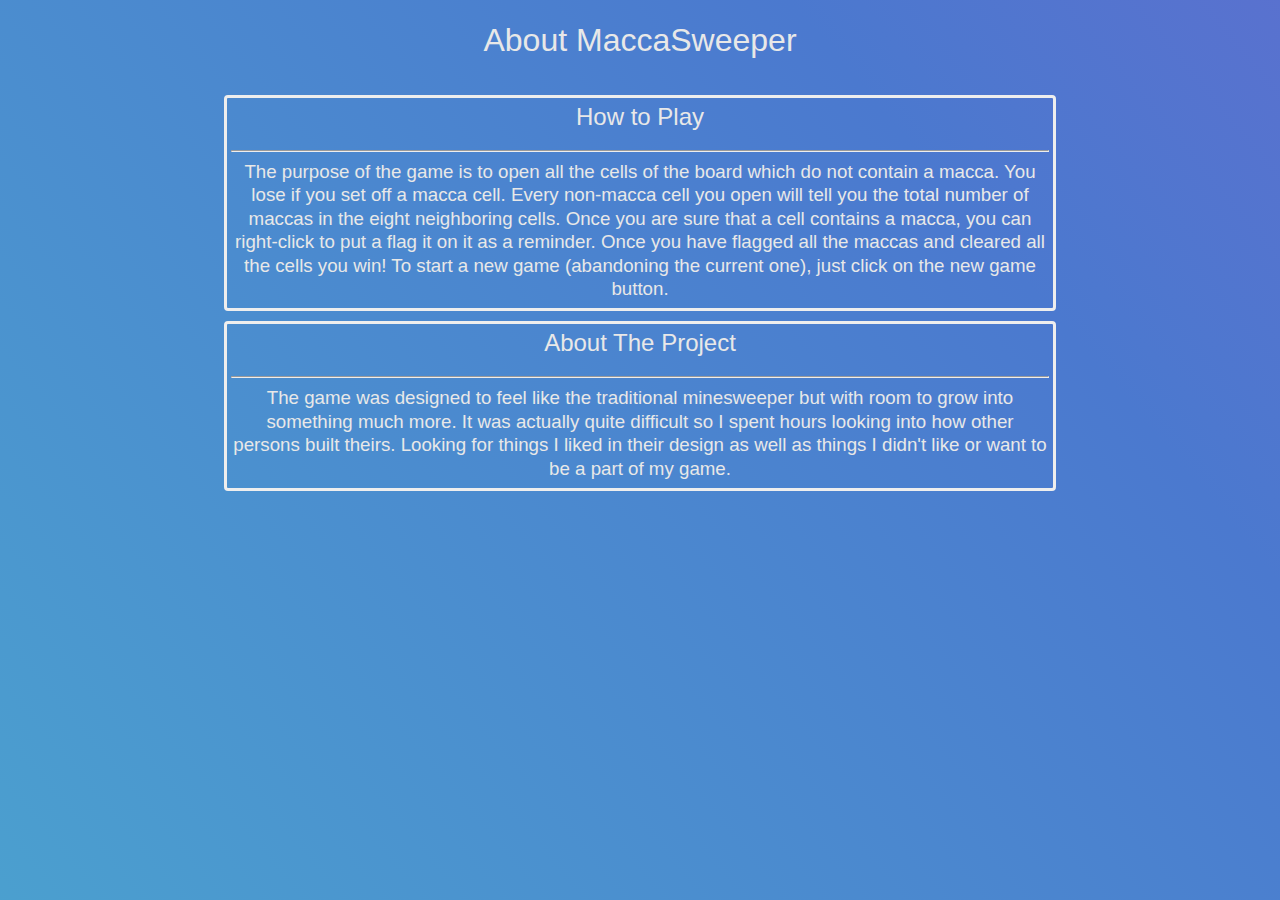
==== commit abf26ada: "Update" ====
--- a/about.html
+++ b/about.html
@@ -1,129 +1,27 @@
 <!DOCTYPE html>
 <html>
-	<head>
-		<link rel="stylesheet" type="text/css" href="assets/css/macca.css">
-		<title>About MaccaSweeper</title>
-	</head>
-	<body>
-		<header>
-			<h1>About MaccaSweeper</h1>
-			<br>
-			<a href="#intro">Introduction |</a> <a href="#howto"> How to Play |</a> <a href="#quick"> Quick Start Guide |</a> <a href="#note"> Things to Note |</a> 
-			<a href="#limit"> Limitations |<a href="#next"> Coming up |</a> <a href="#technical"> Technical Information |</a> <a href="#contact"> Contact Us</a>
-	  
-		</header>
-		<div id='main' class='f-container'>
-			Thank you for choosing to play Maccasweeper. This page should tell you all you need to know about the game and its developers.
-	
-		<div class='f-items'>
-		<a name="intro"> </a>
-			<h2> Introduction</h2>
-				<hr> <h3> Maccasweeper was inspired by the game Minesweeper, made popular by Windows when it began including it in system software packages. The game was designed to
-				feel like the traditional Minesweeper but with room to grow into something much more. It was actually quite difficult so we spent hours looking into how other persons 
-				built theirs; looking for things we liked in their design as well as things we didn't like or want to be a part of the game. Like the traditional Minesweeper, 
-				you play “against” computer generated obstacles, in this case called Macca. 
-				</h3> </hr>
-		</div>
-	
-		<div class='f-items'>
-			<a name="howto"> </a>
-			<h2> How to Play</h2>
-			<hr> <h3>The purpose of the game is to open all the cells of the board which do not contain a macca. You lose if you set off a macca cell. 
-			Every non-macca cell you open will tell you the total number of maccas in the eight neighboring cells. Once you are sure that a cell contains a macca,
-			you can right-click to put a flag it on it as a reminder. Once you have flagged all the maccas and cleared all the cells you win!
-			To start a new game (abandoning the current one), just click on the new game button.		
-			<br> <br>
-			It is easiest to learn maccasweeper by playing. The difficulty with this game is that your first click is not guaranteed safe, so you just might hit a macca on your first 
-			try. Don’t give up though. Keep trying. 
-			</h3> </hr>
-		</div>
-	
-		<div class='f-items'>
-			<a name="quick"> </a>	
-			<h2>Quick Start Guide</h2>
-			<hr> <h3> There are five board sizes available for play. There are tiny, with 5 maccas and only 25 cells, small, with 20 maccas and 100 cells, medium with 45 maccas and 
-			225 cells, large with 105 maccas and 525 cells and enormous with 245 maccas and 1225 cells. When you begin a game you are presented with a square board of smaller squares called 
-			cells. Some of these squares contain macca, while others don't. At the top you will be told how many maccas to avoid. If you click on a cell with a macca, you lose. 
-			If you flag all the maccas and clear all the cells without clicking any macca you win. Clicking a non-macca cell reveals the number of neighbouring squares with maccas. 
-			This information along with great guess work will help you stay clear of the macca. To open a cell, make sure you are pointing at it and click on it. To flag a cell you 
-			think holds a macca, point and right-click it. 
-			</h3> 
-			<br> <br>
-			
-			<a name="note"> </a>
-			<h2> Things to note: </h2>
-			<h3>
-			<ul>
-				<li> A cell’s "neighbours" are the cells directly above, below, to the left, right, and all 4 diagonals. </li>
-				<li> Cells at the edges of the board or in its corners have fewer than 8 neighbours.</li> 	
-				<li> If you open a cell that doesn’t have any neighbouring bombs, all its non-macca cell neighbours will open automatically. 
-				 Sometimes you are able to clear a large area because of this.</li>
-				<li> In the same way you point and right-click to flag a cell you can right-click again to remove the flag.</li>
-				<li> The first cell you open can be a macca. </li>
-				<li> If you incorrectly flag a cell as having macca, you cannot win until you correct that. Flagging an incorrect cell won't kill you, but may lead to mistakes which do.</li>
-				<li> You have to flag ALL the maccas to win as well as open all non-macca cells. </li>
-			</ul>
-			<br> <br>
-			Status Information:
-			<br>
-			To the upper left of the board, the number of maccas left to be flagged is displayed. The number changes when you flag and unflag cells.
-			<br> 
-			To the upper right of the board is the timer. 
-			</h3> </hr>
-		</div>
-	
-		<div class='f-items'>
-			<a name="limit"> </a>
-			<h2>Limitations</h2>
-			<hr> <h3>
-				As with everything in life, developing this game was not without its challenges. A major challenge of developing this game was learning Javascript and jQuery within 
-				a relatively short period of time. Time constraints further prevented us from making the game compatible with mobile devices that are unable to use a mouse. 
-				Since the game requires that the macca cells be flagged, mobile users will not get the satisfaction of “winning”. They may be able to find all the non-macca cells 
-				but they are not able to “right-click” to flag the maccas.
-				<br> <br>
-				Getting the scoring feature of the game and the lifetime statistics to work correctly posed a challenge. This game has an inherent difficulty, due to the fact that it 
-				requires a bit of guesswork. Needless to say, attempting to win the game to test the counter and the lifetime statistics was a task. However, we are proud to say that 
-				it works and when you do win the counter and your statistics will reflect that. 
-				<br> <br>
-				What would this game be without the macca? Sure they show up when you click on the cell but what about if you lose? Considering that the macca are randomly placed by the 
-				computer and the function that shows the content of the cells is in response to a click on the cell, then when a macca is clicked, only that macca should show. 
-				The function had to be modified for the ‘game over’ screen so that all the macca would be uncovered.
-			</hr> </h3>
-		</div>
 
-		<div class='f-items'>
-			<a name="next"> </a>
-			<h2>Coming Up</h2>
-			<hr> <h3>
-				In the next version of Maccasweeper, you can expect a time challenge feature. You will be able to play against the clock for a more nail-biting finish.
-			</hr> </h3>
-		</div>
-	
-		Now that you know all you need to know, go find some macca. Happy playing!
-		<br> <br>
-		Sincerely,<br>
-		Sheldon & Terrica.
+<head>
+    <link rel="stylesheet" type="text/css" href="assets/css/macca.css">
+    <title>About MaccaSweeper</title>
+</head>
 
-		<div class='f-items'>
-			<a name="technical"> </a>
-			<h2>For the more technically minded</h2>
-			<hr> <h3>
-			This game was developed using HTML, CSS and the JavaScript library JQuery. The Document Object Model was used quite a bit in this project. 
-			It was used to set and control the timer. The Document Object Model was used to show and hide the lifetime statistics. 
-			It was also used to add the play again button when a game is over and to set the text to inform the user of a win or loss.
-			While the scoreboard only lasts for a session, the lifetime statistics utilize cookies to keep your previous streaks accessible.
-			<br> <br>
-			The game consists of two pages, namely, the about page and the page for gameplay. We made all the assets except for the images of the flag and macca and the use of JQuery. 
-			CSS stylesheets were used to determine the font, layout and style of the pages. A subtle, soothing transition of background colours was used (also in CSS) so players can 
-			remain composed despite the odds. The Javascript file contains the functions that facilitate the actual gameplay and display and recording of statistics. It also populates 
-			the scoreboard at the bottom of the game. The comments in the .js (Javascript) file are clear and explain each function.
-			<br> <br>
-			This game has been tested and should be compatible with the current versions of: Google Chrome, Safari and Mozilla Firefox. It is not yet compatible with mobile devices.
-			It has not found to be compatible with Internet Explorer and Microsoft Edge. Stay tuned for more features and updates.
-			</hr> </h3>
-			<a name="contact"> </a>
-			<small> For added information on this game you may email us at: sheldonevans92@gmail.com. </small>     
-		</div>
-		</div>
-	</body>
-</html>+<body>
+    <header>
+        <h1>About MaccaSweeper</h1>
+    </header>
+    <div id='main' class='f-container'>
+        <div class='f-items'>
+            <h2>How to Play</h2>
+            <hr>
+            <h3>The purpose of the game is to open all the cells of the board which do not contain a macca. You lose if you set off a macca cell. Every non-macca cell you open will tell you the total number of maccas in the eight neighboring cells. Once you are sure that a cell contains a macca, you can right-click to put a flag it on it as a reminder. Once you have flagged all the maccas and cleared all the cells you win! To start a new game (abandoning the current one), just click on the new game button.</h3>
+        </div>
+        <div class='f-items'>
+            <h2>About The Project</h2>
+            <hr>
+            <h3>The game was designed to feel like the traditional minesweeper but with room to grow into something much more. It was actually quite difficult so I spent hours looking into how other persons built theirs. Looking for things I liked in their design as well as things I didn't like or want to be a part of my game. </h3>
+        </div>
+    </div>
+</body>
+
+</html>
--- a/assets/css/macca.css
+++ b/assets/css/macca.css
@@ -1,383 +1,520 @@
-html, body, div, span, applet, object, iframe,
-h1, h2, h3, h4, h5, h6, p, blockquote, pre,
-a, abbr, acronym, address, big, cite, code,
-del, dfn, em, img, ins, kbd, q, s, samp,
-small, strike, strong, sub, sup, tt, var,
-b, u, i, center,
-dl, dt, dd, ol, ul, li,
-fieldset, form, label, legend,
-table, caption, tbody, tfoot, thead, tr, th, td,
-article, aside, canvas, details, embed,
-figure, figcaption, footer, header, hgroup,
-menu, nav, output, ruby, section, summary,
-time, mark, audio, video {
-	margin: 0;
-	padding: 0;
-	border: 0;
-	font-size: 100%;
-	font: inherit;
-	vertical-align: baseline;
-}
-/*Start*/
+html,
+body,
+div,
+span,
+applet,
+object,
+iframe,
+h1,
+h2,
+h3,
+h4,
+h5,
+h6,
+p,
+blockquote,
+pre,
+a,
+abbr,
+acronym,
+address,
+big,
+cite,
+code,
+del,
+dfn,
+em,
+img,
+ins,
+kbd,
+q,
+s,
+samp,
+small,
+strike,
+strong,
+sub,
+sup,
+tt,
+var,
+b,
+u,
+i,
+center,
+dl,
+dt,
+dd,
+ol,
+ul,
+li,
+fieldset,
+form,
+label,
+legend,
+table,
+caption,
+tbody,
+tfoot,
+thead,
+tr,
+th,
+td,
+article,
+aside,
+canvas,
+details,
+embed,
+figure,
+figcaption,
+footer,
+header,
+hgroup,
+menu,
+nav,
+output,
+ruby,
+section,
+summary,
+time,
+mark,
+audio,
+video {
+    margin: 0;
+    padding: 0;
+    border: 0;
+    font-size: 100%;
+    font: inherit;
+    vertical-align: baseline;
+}
+
+
 /* Layout and Positioning */
 
 *,
 *:before,
 *:after {
-  box-sizing: border-box;
+    box-sizing: border-box;
 }
 
 html {
-  min-height: 100%;
+    min-height: 100%;
 }
 
 body {
-  text-align: center;
+    text-align: center;
 }
 
 header {
-  margin-top: 20px;
-  margin-bottom: 30px;
+    margin-top: 20px;
+    margin-bottom: 30px;
 }
 
 footer {
-  margin-top: 40px;
-  margin-bottom: 10px;
-}
-
+    margin-top: 40px;
+    margin-bottom: 10px;
+}
+
+.f-container {
+    display: flex;
+    flex-flow: row wrap;
+    justify-content: center;
+    margin-top: 10px;
+}
+
+.f-container h3 {
+    flex: 0 0 100%;
+    margin: 0 auto 4px;
+}
+
+.f-items {
+    padding: 4px;
+    flex: 0 1 65%;
+    margin: 5px;
+    border: 3px solid #eee;
+    border-radius: 4px;
+}
 
 
 /* Font, Color, Styling */
 
 body {
-  background:linear-gradient(230deg,#a24bcf,#4b79cf,#4bc5cf);
-  background-size:300% 300%;
-  -webkit-animation:MoveBG 60s ease infinite;
-  -moz-animation:MoveBG 60s ease infinite;
-  -o-animation:MoveBG 60s ease infinite;
-  animation:MoveBG 60s ease infinite;
-  color: #e8e8e8;
+    background: linear-gradient(230deg, #a24bcf, #4b79cf, #4bc5cf);
+    background-size: 300% 300%;
+    -webkit-animation: MoveBG 60s ease infinite;
+    -moz-animation: MoveBG 60s ease infinite;
+    -o-animation: MoveBG 60s ease infinite;
+    animation: MoveBG 60s ease infinite;
+    color: #e8e8e8;
 }
 
 h1 {
-  font-size: 70px;
+    font-size: 70px;
 }
 
 h2 {
-  font-size: 40px;
+    font-size: 40px;
 }
 
 p {
-  color: #000;
+    color: #000;
 }
 
 small {
-  font-size: 10px;
-}
-
-li {
-	text-align: left;
+    font-size: 10px;
 }
 
 .revealed {
-  background: rgba(205, 220, 57, 0.59);
+    background: rgba(205, 220, 57, 0.59);
 }
 
 .flagged {
-  background-image: url(".././img/flag.png");
-  background-position: center;
-  background-size: cover;
-  background-repeat: no-repeat;
+    background-image: url(".././img/flag.png");
+    background-position: center;
+    background-size: cover;
+    background-repeat: no-repeat;
 }
 
 .mine {
-  background-image: url(".././img/macca.png");
-  background-position: center;
-  background-size: cover;
-  background-repeat: no-repeat;
-  background-color: rgba(197, 197, 197, 0);
-  border: 2px solid rgba(197, 197, 197, 0)!important;
-  -webkit-animation:spin 4s linear infinite;
-  -moz-animation:spin 4s linear infinite;
-  animation:spin 4s linear infinite;
+    background-image: url(".././img/macca.png");
+    background-position: center;
+    background-size: cover;
+    background-repeat: no-repeat;
+    background-color: rgba(197, 197, 197, 0);
+    border: 2px solid rgba(197, 197, 197, 0)!important;
+    -webkit-animation: spin 4s linear infinite;
+    -moz-animation: spin 4s linear infinite;
+    animation: spin 4s linear infinite;
+}
+
+body,
+h1,
+h2,
+h3,
+h4,
+h5,
+h6 {
+    font-family: "Helvetica Neue", Helvetica, Roboto, Arial, sans-serif;
+    line-height: 1.25;
+    margin: 0 0 0.75em;
+}
+
+h1 {
+    font-size: 2em;
+}
+
+h2 {
+    font-size: 1.5em;
+}
+
+h3 {
+    font-size: 1.17em;
+}
+
+h4 {
+    font-size: 1.12em;
+}
+
+h5 {
+    font-size: .83em;
+}
+
+h6 {
+    font-size: .75em;
+}
+
+a {
+    text-decoration: none;
+    color: whitesmoke;
+    -webkit-transition: -webkit-transform 1s, opacity 1s, background 1s, width 1s, height 1s, font-size 1s;
+}
+
+a:hover {
+    font-size: 120%;
 }
 
 
 /* Buttons and Links */
 
 button {
-  padding: 10px;
-  border: 0;
-  box-shadow: 2px 2px 2px #000;
-  vertical-align: middle;
-  font-family: 'Fjalla One', sans-serif;
-  font-size: 20px;
-  outline: none;
-  cursor: pointer;
-  -webkit-transition: -webkit-transform 1s,opacity 1s,background 1s,width 1s,height 1s,font-size 1s;
+    padding: 10px;
+    border: 0;
+    box-shadow: 2px 2px 2px #000;
+    vertical-align: middle;
+    font-family: 'Fjalla One', sans-serif;
+    font-size: 20px;
+    outline: none;
+    cursor: pointer;
+    -webkit-transition: -webkit-transform 1s, opacity 1s, background 1s, width 1s, height 1s, font-size 1s;
+    -moz-transition: -moz-transform 1s, opacity 1s, background 1s, wigth 1s, height 1s, font-size 1s;
+    transition: transform 1s, opacity 1s, background 1s, width 1s, height 1s, font-size 1s;
 }
 
 button:hover {
-  background: #fff;
-  font-size: 18px;
-}
-
-button:active, button:focus {
-  outline: none;
-}
-
+    background: #fff;
+    font-size: 18px;
+}
+
+button:active,
+button:focus {
+    outline: none;
+    background: #fff;
+    font-size: 18px;
+}
 
 
 /* Game Options */
 
 .game-options-wrapper {
-  margin-bottom: 20px;
+    margin-bottom: 20px;
 }
 
 .game-option {
-  display: inline-block;
+    display: inline-block;
 }
 
 .game-option:first-child {
-  margin-right: 50px;
-}
-
+    margin-right: 50px;
+}
 
 
 /* Game Info */
 
 .game-info-wrapper {
-  margin-bottom: 10px;
-}
-
-.game-info-wrapper > * {
-  display: inline-block;
-  width: 100px;
-  text-align: left;
+    margin-bottom: 10px;
+}
+
+.game-info-wrapper>* {
+    display: inline-block;
+    width: 100px;
+    text-align: left;
 }
 
 .timer-wrapper {
-  margin-left: 50px;
+    margin-left: 50px;
 }
 
 .time {
-  float: right;
-}
-
-
+    float: right;
+}
 
 
 /* Board Size Dropdown Menu */
 
 .board-size-wrapper {
-  position: relative;
-  display: inline-block;
+    position: relative;
+    display: inline-block;
 }
 
 .board-size-dropdown {
-  display: none;
-  z-index: 1;
-  position: absolute;
-  min-width: 160px;
-  background: #fff;
-  box-shadow: 0px 8px 16px 0px rgba(0,0,0,0.2);
+    display: none;
+    z-index: 1;
+    position: absolute;
+    min-width: 160px;
+    background: #fff;
+    box-shadow: 0px 8px 16px 0px rgba(0, 0, 0, 0.2);
 }
 
 .board-size-dropdown div {
-  display: block;
-  padding: 10px;
-  cursor: pointer;
-  color: #000;
+    display: block;
+    padding: 10px;
+    cursor: pointer;
+    color: #000;
 }
 
 .board-size-dropdown div:hover {
-  background: #e8e8e8;
+    background: #e8e8e8;
 }
 
 .show-dropdown {
-  display: block;
+    display: block;
 }
 
 .current-board-size {
-  background: #e8e8e8;
-}
-
+    background: #e8e8e8;
+}
 
 
 /* Board */
 
 .board-wrapper {
-  width: 100%;
+    width: 100%;
 }
 
 .board-container {
-  display: inline-block;
-  padding: 8px;
-  background: #fff;
+    display: inline-block;
+    padding: 8px;
+    background: #fff;
 }
 
 .board {
-  margin: 0 auto;
-  background: #e8e8e8;
+    margin: 0 auto;
+    background: #e8e8e8;
 }
 
 .board td {
-  min-width: 30px;
-  min-height: 30px;
-  width: 30px;
-  height: 30px;
-  border: 2px solid rgb(197, 197, 197);
-  line-height: 28px;
+    min-width: 30px;
+    min-height: 30px;
+    width: 30px;
+    height: 30px;
+    border: 2px solid rgb(197, 197, 197);
+    line-height: 28px;
 }
 
 .board p {
-  display: none;
-}
+    display: none;
+}
+
 
 /* Gameover Screen */
 
 .gameover-container {
-  margin-top: 30px;
+    margin-top: 30px;
 }
 
 .gameover-text {
-  height: 50px;
-  margin-bottom: 10px;
+    height: 50px;
+    margin-bottom: 10px;
 }
 
 .play-again {
-  height: 55px;
+    height: 55px;
 }
 
 #play-again-btn {
-  display: none;
-}
-/*END*/
-
-a {
-	text-decoration: none;
-    color: whitesmoke;
-    -webkit-transition: -webkit-transform 1s,opacity 1s,background 1s,width 1s,height 1s,font-size 1s;
-}
-
-a:hover{
-  font-size: 120%;
-}
-body, h1, h2, h3, h4, h5, h6 {
-  font-family: "Helvetica Neue",Helvetica,Roboto,Arial,sans-serif;
-  line-height: 1.25;
-  margin: 0 0 0.75em;
-}
-h1 { font-size: 2em; }
-h2 { font-size: 1.5em; }
-h3 { font-size: 1.17em; }
-h4 { font-size: 1.12em; }
-h5 { font-size: .83em; }
-h6 { font-size: .75em; }
-
-p#plays,#wins,#lost_games,#best_time,#games_played,#total_wins,#lifetime_best{
-	color:white;
-}
+    display: none;
+}
+
+
+/* hider class */
+
+.hidden {
+    display: none !important;
+    visibility: hidden;
+}
+
+
+/*Stats*/
+
+.scoreboard {
+    display: flex;
+    flex-flow: row wrap;
+    justify-content: center;
+    margin-top: 10px;
+}
+
+.scoreboard h3 {
+    flex: 0 0 100%;
+    margin: 0 auto 4px;
+}
+
+.scorecard {
+    padding: 4px;
+    flex: 0 1 15%;
+    margin: 5px;
+    border: 3px solid #eee;
+    border-radius: 4px;
+}
+
+.scorecard * {
+    line-height: 90%;
+}
+
+.scorecard label {
+    font-size: 0.8em;
+    text-transform: uppercase;
+    display: block;
+    margin: 2px 0 0;
+}
+
+.scorecard .value {
+    font-size: 3em;
+    text-align: center;
+    font-weight: bold;
+    margin-top: 0;
+}
+
+p#plays,
+#wins,
+#lost_games,
+#best_time,
+#games_played,
+#total_wins,
+#lifetime_best {
+    color: white;
+}
+
 #game-results {
-  font-size: 1.2em;
-  font-weight: bold;
-  margin-top: 10px;
-}
-
-/* hider class */
-.hidden {
-  display: none !important;
-  visibility: hidden;
-}
-
-.scoreboard {
-  display: flex;
-  flex-flow: row wrap;
-  justify-content: center;
-  margin-top: 10px;
-}
-
-.scoreboard h3 {
-  flex: 0 0 100%;
-  margin: 0 auto 4px;
-}
-
-.scorecard {
-  padding: 4px;
-  flex: 0 1 15%;
-  margin: 5px;
-  border: 3px solid #eee;
-  border-radius: 4px;
-}
-.scorecard * { line-height: 90%; }
-.scorecard label {
-  font-size: 0.8em;
-  text-transform: uppercase;
-  display: block; 
-  margin: 2px 0 0;
-}
-.scorecard .value {
-  font-size: 3em;
-  text-align: center;
-  font-weight: bold;
-  margin-top: 0;
-}
-
-.f-container {
-  display: flex;
-  flex-flow: row wrap;
-  justify-content: center;
-  margin-top: 10px;
-}
-
-.f-container h3 {
-  flex: 0 0 100%;
-  margin: 0 auto 4px;
-}
-
-.f-items {
-  padding: 4px;
-  flex: 0 1 65%;
-  margin: 5px;
-  border: 3px solid #eee;
-  border-radius: 4px;
-}
+    font-size: 1.2em;
+    font-weight: bold;
+    margin-top: 10px;
+}
+
 
 /* Keyframes for animations */
 
 @-webkit-keyframes MoveBG {
-    0%{background-position:0% 84%}
-    50%{background-position:100% 16%}
-    100%{background-position:0% 84%}
+    0% {
+        background-position: 0% 84%
+    }
+    50% {
+        background-position: 100% 16%
+    }
+    100% {
+        background-position: 0% 84%
+    }
 }
 
 @-moz-keyframes MoveBG {
-    0%{background-position:0% 84%}
-    50%{background-position:100% 16%}
-    100%{background-position:0% 84%}
-}
+    0% {
+        background-position: 0% 84%
+    }
+    50% {
+        background-position: 100% 16%
+    }
+    100% {
+        background-position: 0% 84%
+    }
+}
+
 @-o-keyframes MoveBG {
-    0%{background-position:0% 84%}
-    50%{background-position:100% 16%}
-    100%{background-position:0% 84%}
-}
-@keyframes MoveBG { 
-    0%{background-position:0% 84%}
-    50%{background-position:100% 16%}
-    100%{background-position:0% 84%}
-}
-@-moz-keyframes spin { 
-  100% { -moz-transform: rotate(360deg); } 
-}
-@-webkit-keyframes spin { 
-  100% { -webkit-transform: rotate(360deg); } 
-}
-@keyframes spin { 
-  100% { 
-    -webkit-transform: rotate(360deg); 
-    transform:rotate(360deg); 
-    } 
-  }
-
-
-
+    0% {
+        background-position: 0% 84%
+    }
+    50% {
+        background-position: 100% 16%
+    }
+    100% {
+        background-position: 0% 84%
+    }
+}
+
+@keyframes MoveBG {
+    0% {
+        background-position: 0% 84%
+    }
+    50% {
+        background-position: 100% 16%
+    }
+    100% {
+        background-position: 0% 84%
+    }
+}
+
+@-moz-keyframes spin {
+    100% {
+        -moz-transform: rotate(360deg);
+    }
+}
+
+@-webkit-keyframes spin {
+    100% {
+        -webkit-transform: rotate(360deg);
+    }
+}
+
+@keyframes spin {
+    100% {
+        -webkit-transform: rotate(360deg);
+        transform: rotate(360deg);
+    }
+}
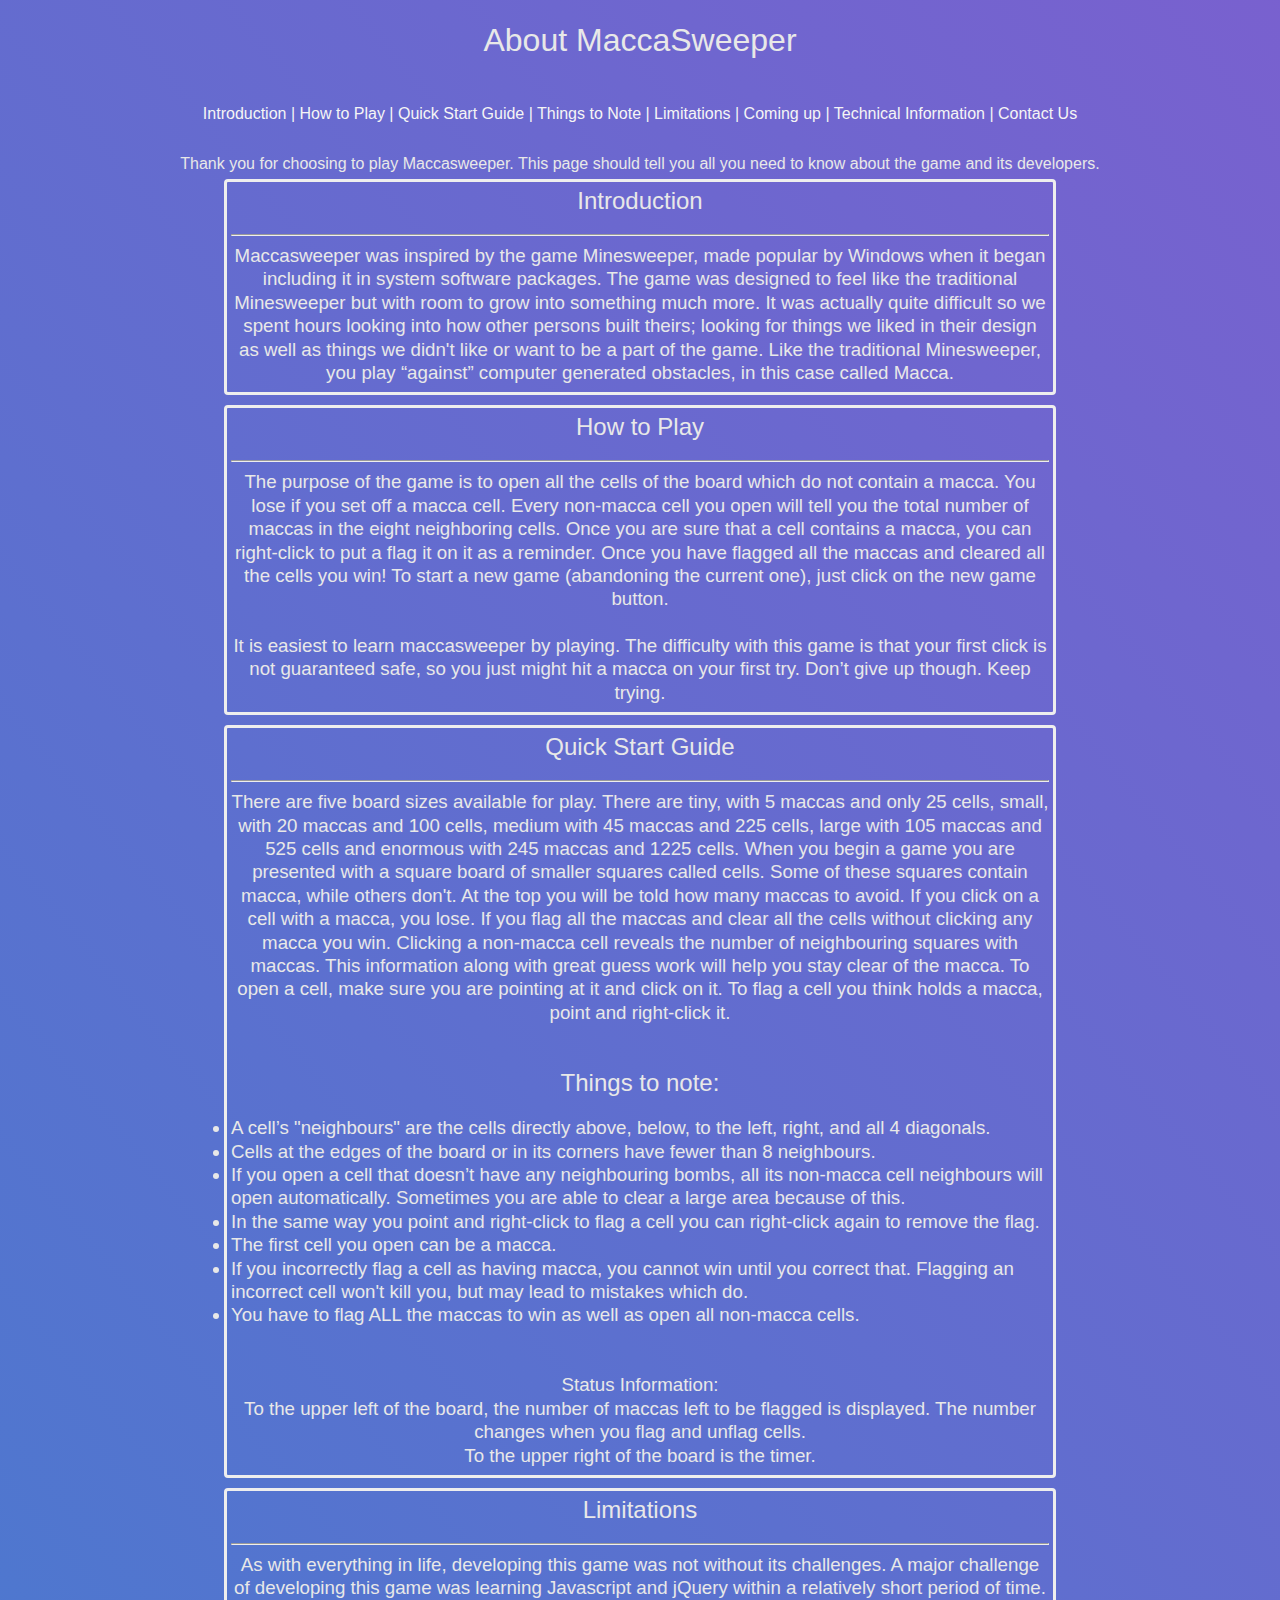
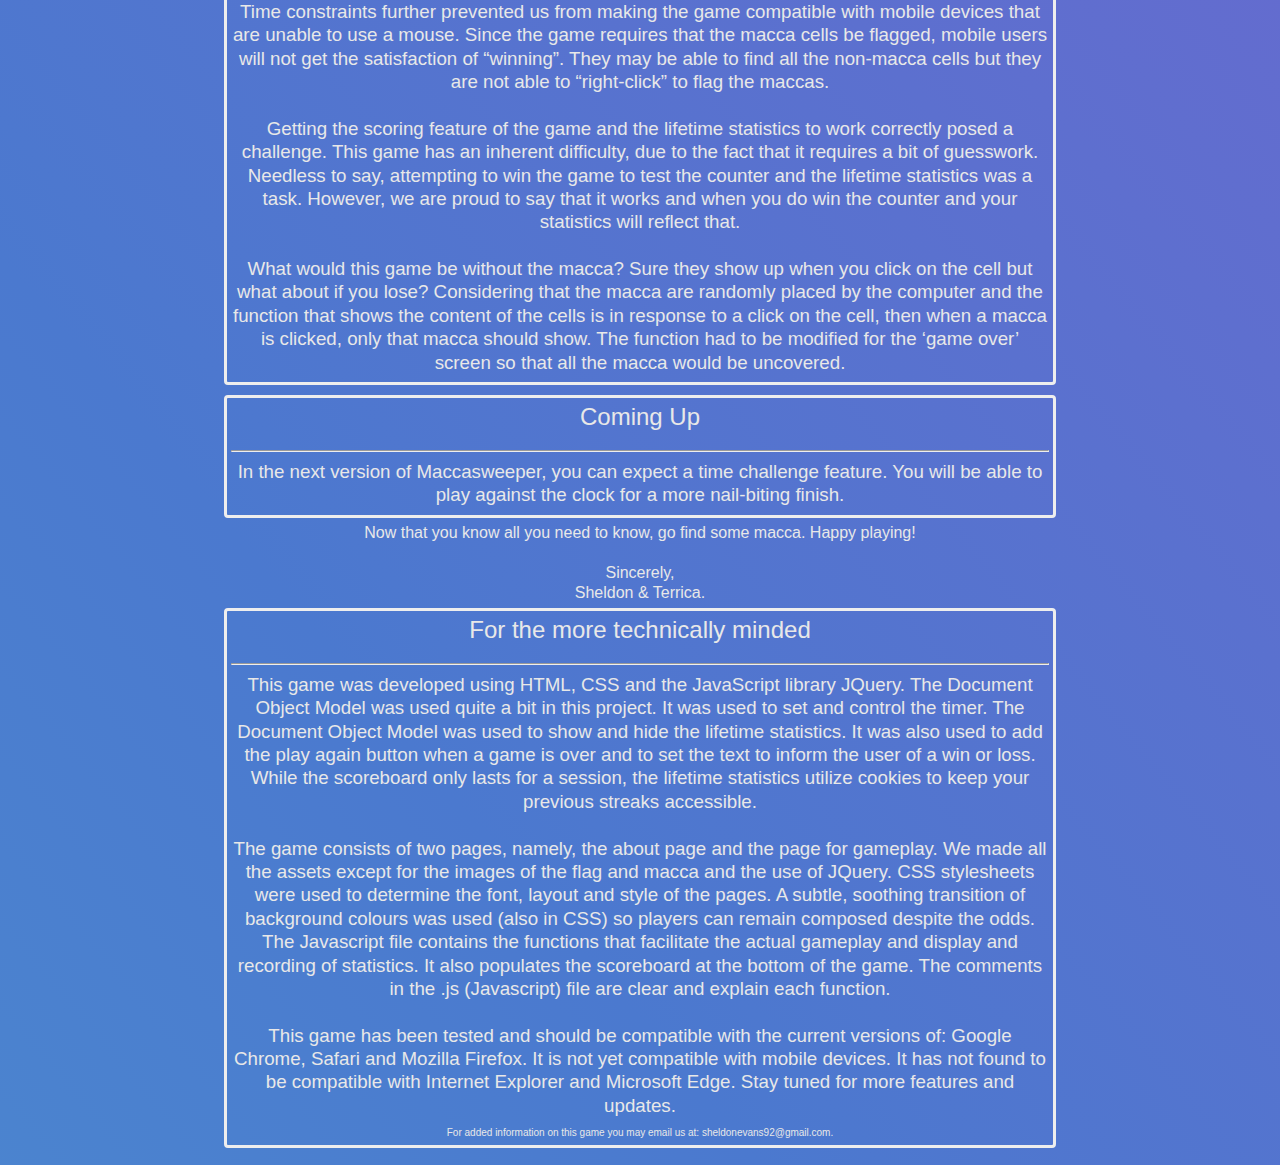
==== commit 88c48147: "Merge branch 'master' into documentation" ====
--- a/about.html
+++ b/about.html
@@ -1,27 +1,129 @@
 <!DOCTYPE html>
 <html>
+	<head>
+		<link rel="stylesheet" type="text/css" href="assets/css/macca.css">
+		<title>About MaccaSweeper</title>
+	</head>
+	<body>
+		<header>
+			<h1>About MaccaSweeper</h1>
+			<br>
+			<a href="#intro">Introduction |</a> <a href="#howto"> How to Play |</a> <a href="#quick"> Quick Start Guide |</a> <a href="#note"> Things to Note |</a> 
+			<a href="#limit"> Limitations |<a href="#next"> Coming up |</a> <a href="#technical"> Technical Information |</a> <a href="#contact"> Contact Us</a>
+	  
+		</header>
+		<div id='main' class='f-container'>
+			Thank you for choosing to play Maccasweeper. This page should tell you all you need to know about the game and its developers.
+	
+		<div class='f-items'>
+		<a name="intro"> </a>
+			<h2> Introduction</h2>
+				<hr> <h3> Maccasweeper was inspired by the game Minesweeper, made popular by Windows when it began including it in system software packages. The game was designed to
+				feel like the traditional Minesweeper but with room to grow into something much more. It was actually quite difficult so we spent hours looking into how other persons 
+				built theirs; looking for things we liked in their design as well as things we didn't like or want to be a part of the game. Like the traditional Minesweeper, 
+				you play “against” computer generated obstacles, in this case called Macca. 
+				</h3> </hr>
+		</div>
+	
+		<div class='f-items'>
+			<a name="howto"> </a>
+			<h2> How to Play</h2>
+			<hr> <h3>The purpose of the game is to open all the cells of the board which do not contain a macca. You lose if you set off a macca cell. 
+			Every non-macca cell you open will tell you the total number of maccas in the eight neighboring cells. Once you are sure that a cell contains a macca,
+			you can right-click to put a flag it on it as a reminder. Once you have flagged all the maccas and cleared all the cells you win!
+			To start a new game (abandoning the current one), just click on the new game button.		
+			<br> <br>
+			It is easiest to learn maccasweeper by playing. The difficulty with this game is that your first click is not guaranteed safe, so you just might hit a macca on your first 
+			try. Don’t give up though. Keep trying. 
+			</h3> </hr>
+		</div>
+	
+		<div class='f-items'>
+			<a name="quick"> </a>	
+			<h2>Quick Start Guide</h2>
+			<hr> <h3> There are five board sizes available for play. There are tiny, with 5 maccas and only 25 cells, small, with 20 maccas and 100 cells, medium with 45 maccas and 
+			225 cells, large with 105 maccas and 525 cells and enormous with 245 maccas and 1225 cells. When you begin a game you are presented with a square board of smaller squares called 
+			cells. Some of these squares contain macca, while others don't. At the top you will be told how many maccas to avoid. If you click on a cell with a macca, you lose. 
+			If you flag all the maccas and clear all the cells without clicking any macca you win. Clicking a non-macca cell reveals the number of neighbouring squares with maccas. 
+			This information along with great guess work will help you stay clear of the macca. To open a cell, make sure you are pointing at it and click on it. To flag a cell you 
+			think holds a macca, point and right-click it. 
+			</h3> 
+			<br> <br>
+			
+			<a name="note"> </a>
+			<h2> Things to note: </h2>
+			<h3>
+			<ul>
+				<li> A cell’s "neighbours" are the cells directly above, below, to the left, right, and all 4 diagonals. </li>
+				<li> Cells at the edges of the board or in its corners have fewer than 8 neighbours.</li> 	
+				<li> If you open a cell that doesn’t have any neighbouring bombs, all its non-macca cell neighbours will open automatically. 
+				 Sometimes you are able to clear a large area because of this.</li>
+				<li> In the same way you point and right-click to flag a cell you can right-click again to remove the flag.</li>
+				<li> The first cell you open can be a macca. </li>
+				<li> If you incorrectly flag a cell as having macca, you cannot win until you correct that. Flagging an incorrect cell won't kill you, but may lead to mistakes which do.</li>
+				<li> You have to flag ALL the maccas to win as well as open all non-macca cells. </li>
+			</ul>
+			<br> <br>
+			Status Information:
+			<br>
+			To the upper left of the board, the number of maccas left to be flagged is displayed. The number changes when you flag and unflag cells.
+			<br> 
+			To the upper right of the board is the timer. 
+			</h3> </hr>
+		</div>
+	
+		<div class='f-items'>
+			<a name="limit"> </a>
+			<h2>Limitations</h2>
+			<hr> <h3>
+				As with everything in life, developing this game was not without its challenges. A major challenge of developing this game was learning Javascript and jQuery within 
+				a relatively short period of time. Time constraints further prevented us from making the game compatible with mobile devices that are unable to use a mouse. 
+				Since the game requires that the macca cells be flagged, mobile users will not get the satisfaction of “winning”. They may be able to find all the non-macca cells 
+				but they are not able to “right-click” to flag the maccas.
+				<br> <br>
+				Getting the scoring feature of the game and the lifetime statistics to work correctly posed a challenge. This game has an inherent difficulty, due to the fact that it 
+				requires a bit of guesswork. Needless to say, attempting to win the game to test the counter and the lifetime statistics was a task. However, we are proud to say that 
+				it works and when you do win the counter and your statistics will reflect that. 
+				<br> <br>
+				What would this game be without the macca? Sure they show up when you click on the cell but what about if you lose? Considering that the macca are randomly placed by the 
+				computer and the function that shows the content of the cells is in response to a click on the cell, then when a macca is clicked, only that macca should show. 
+				The function had to be modified for the ‘game over’ screen so that all the macca would be uncovered.
+			</hr> </h3>
+		</div>
 
-<head>
-    <link rel="stylesheet" type="text/css" href="assets/css/macca.css">
-    <title>About MaccaSweeper</title>
-</head>
+		<div class='f-items'>
+			<a name="next"> </a>
+			<h2>Coming Up</h2>
+			<hr> <h3>
+				In the next version of Maccasweeper, you can expect a time challenge feature. You will be able to play against the clock for a more nail-biting finish.
+			</hr> </h3>
+		</div>
+	
+		Now that you know all you need to know, go find some macca. Happy playing!
+		<br> <br>
+		Sincerely,<br>
+		Sheldon & Terrica.
 
-<body>
-    <header>
-        <h1>About MaccaSweeper</h1>
-    </header>
-    <div id='main' class='f-container'>
-        <div class='f-items'>
-            <h2>How to Play</h2>
-            <hr>
-            <h3>The purpose of the game is to open all the cells of the board which do not contain a macca. You lose if you set off a macca cell. Every non-macca cell you open will tell you the total number of maccas in the eight neighboring cells. Once you are sure that a cell contains a macca, you can right-click to put a flag it on it as a reminder. Once you have flagged all the maccas and cleared all the cells you win! To start a new game (abandoning the current one), just click on the new game button.</h3>
-        </div>
-        <div class='f-items'>
-            <h2>About The Project</h2>
-            <hr>
-            <h3>The game was designed to feel like the traditional minesweeper but with room to grow into something much more. It was actually quite difficult so I spent hours looking into how other persons built theirs. Looking for things I liked in their design as well as things I didn't like or want to be a part of my game. </h3>
-        </div>
-    </div>
-</body>
-
+		<div class='f-items'>
+			<a name="technical"> </a>
+			<h2>For the more technically minded</h2>
+			<hr> <h3>
+			This game was developed using HTML, CSS and the JavaScript library JQuery. The Document Object Model was used quite a bit in this project. 
+			It was used to set and control the timer. The Document Object Model was used to show and hide the lifetime statistics. 
+			It was also used to add the play again button when a game is over and to set the text to inform the user of a win or loss.
+			While the scoreboard only lasts for a session, the lifetime statistics utilize cookies to keep your previous streaks accessible.
+			<br> <br>
+			The game consists of two pages, namely, the about page and the page for gameplay. We made all the assets except for the images of the flag and macca and the use of JQuery. 
+			CSS stylesheets were used to determine the font, layout and style of the pages. A subtle, soothing transition of background colours was used (also in CSS) so players can 
+			remain composed despite the odds. The Javascript file contains the functions that facilitate the actual gameplay and display and recording of statistics. It also populates 
+			the scoreboard at the bottom of the game. The comments in the .js (Javascript) file are clear and explain each function.
+			<br> <br>
+			This game has been tested and should be compatible with the current versions of: Google Chrome, Safari and Mozilla Firefox. It is not yet compatible with mobile devices.
+			It has not found to be compatible with Internet Explorer and Microsoft Edge. Stay tuned for more features and updates.
+			</hr> </h3>
+			<a name="contact"> </a>
+			<small> For added information on this game you may email us at: sheldonevans92@gmail.com. </small>     
+		</div>
+		</div>
+	</body>
 </html>
--- a/assets/css/macca.css
+++ b/assets/css/macca.css
@@ -163,6 +163,10 @@
     font-size: 10px;
 }
 
+li {
+	text-align: left;
+}
+
 .revealed {
     background: rgba(205, 220, 57, 0.59);
 }
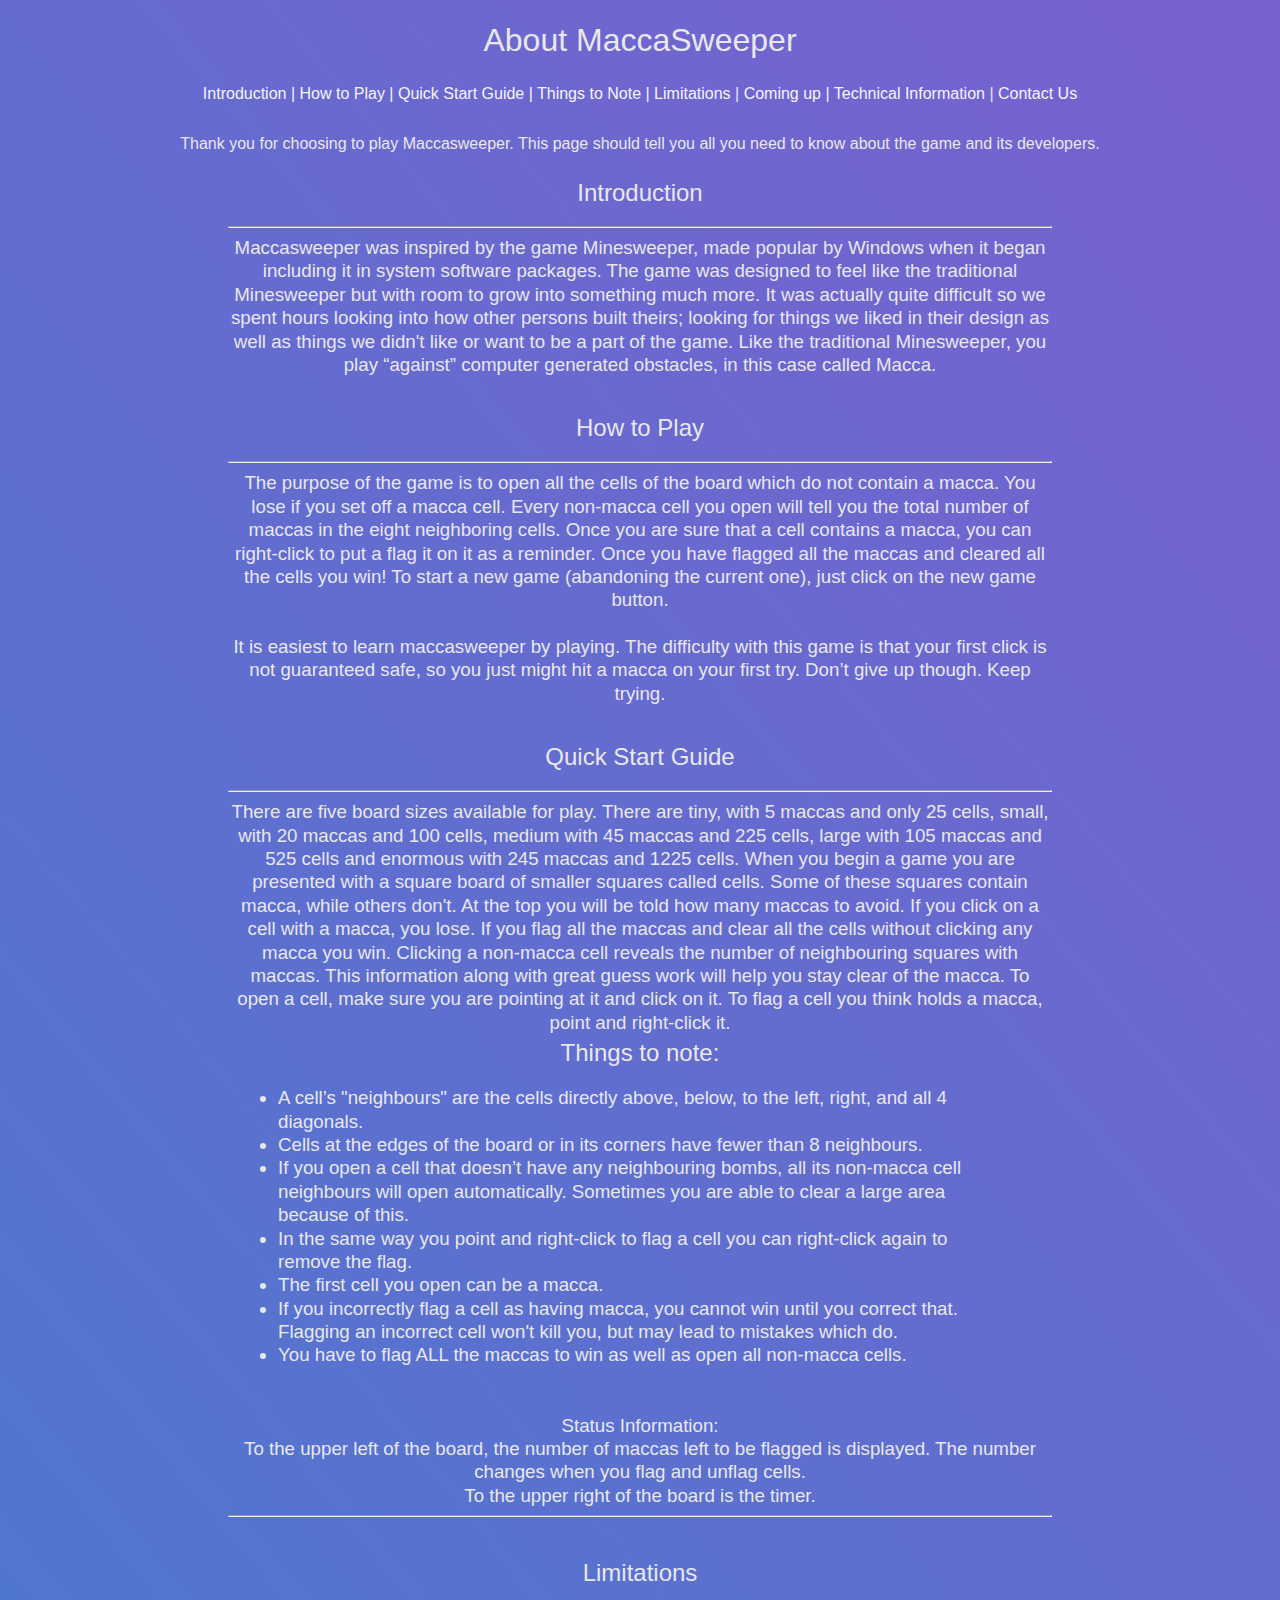
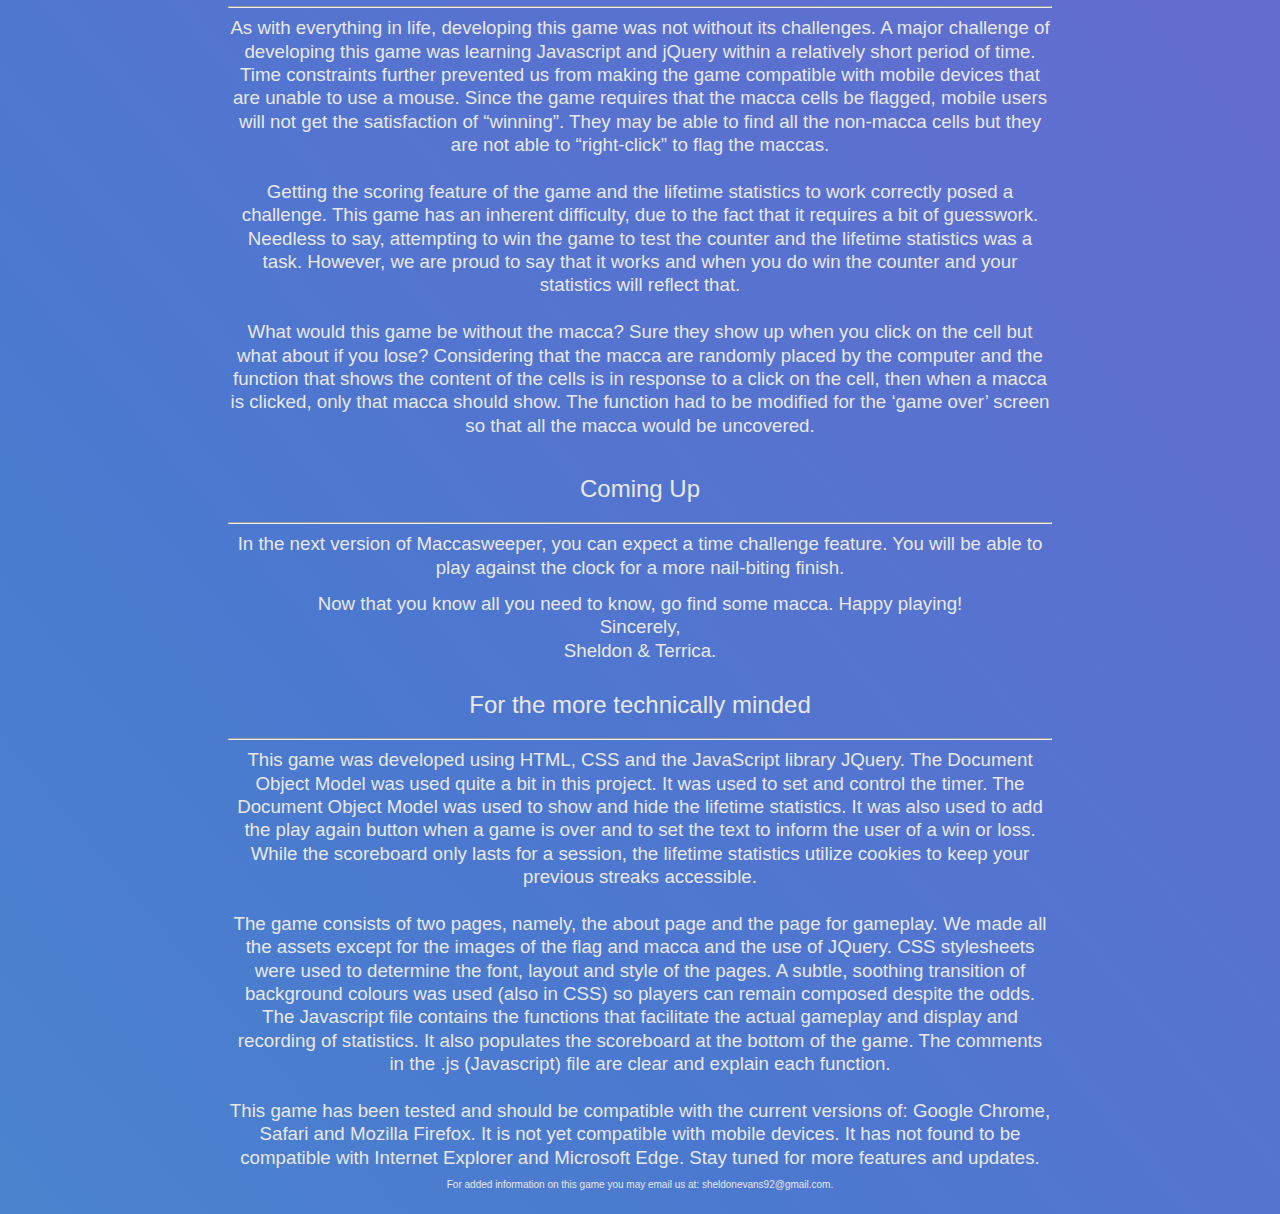
==== commit eb0387d0: "Version Bump" ====
--- a/about.html
+++ b/about.html
@@ -1,129 +1,109 @@
 <!DOCTYPE html>
 <html>
-	<head>
-		<link rel="stylesheet" type="text/css" href="assets/css/macca.css">
-		<title>About MaccaSweeper</title>
-	</head>
-	<body>
-		<header>
-			<h1>About MaccaSweeper</h1>
-			<br>
-			<a href="#intro">Introduction |</a> <a href="#howto"> How to Play |</a> <a href="#quick"> Quick Start Guide |</a> <a href="#note"> Things to Note |</a> 
-			<a href="#limit"> Limitations |<a href="#next"> Coming up |</a> <a href="#technical"> Technical Information |</a> <a href="#contact"> Contact Us</a>
-	  
-		</header>
-		<div id='main' class='f-container'>
-			Thank you for choosing to play Maccasweeper. This page should tell you all you need to know about the game and its developers.
-	
-		<div class='f-items'>
-		<a name="intro"> </a>
-			<h2> Introduction</h2>
-				<hr> <h3> Maccasweeper was inspired by the game Minesweeper, made popular by Windows when it began including it in system software packages. The game was designed to
-				feel like the traditional Minesweeper but with room to grow into something much more. It was actually quite difficult so we spent hours looking into how other persons 
-				built theirs; looking for things we liked in their design as well as things we didn't like or want to be a part of the game. Like the traditional Minesweeper, 
-				you play “against” computer generated obstacles, in this case called Macca. 
-				</h3> </hr>
-		</div>
-	
-		<div class='f-items'>
-			<a name="howto"> </a>
-			<h2> How to Play</h2>
-			<hr> <h3>The purpose of the game is to open all the cells of the board which do not contain a macca. You lose if you set off a macca cell. 
-			Every non-macca cell you open will tell you the total number of maccas in the eight neighboring cells. Once you are sure that a cell contains a macca,
-			you can right-click to put a flag it on it as a reminder. Once you have flagged all the maccas and cleared all the cells you win!
-			To start a new game (abandoning the current one), just click on the new game button.		
-			<br> <br>
-			It is easiest to learn maccasweeper by playing. The difficulty with this game is that your first click is not guaranteed safe, so you just might hit a macca on your first 
-			try. Don’t give up though. Keep trying. 
-			</h3> </hr>
-		</div>
-	
-		<div class='f-items'>
-			<a name="quick"> </a>	
-			<h2>Quick Start Guide</h2>
-			<hr> <h3> There are five board sizes available for play. There are tiny, with 5 maccas and only 25 cells, small, with 20 maccas and 100 cells, medium with 45 maccas and 
-			225 cells, large with 105 maccas and 525 cells and enormous with 245 maccas and 1225 cells. When you begin a game you are presented with a square board of smaller squares called 
-			cells. Some of these squares contain macca, while others don't. At the top you will be told how many maccas to avoid. If you click on a cell with a macca, you lose. 
-			If you flag all the maccas and clear all the cells without clicking any macca you win. Clicking a non-macca cell reveals the number of neighbouring squares with maccas. 
-			This information along with great guess work will help you stay clear of the macca. To open a cell, make sure you are pointing at it and click on it. To flag a cell you 
-			think holds a macca, point and right-click it. 
-			</h3> 
-			<br> <br>
-			
-			<a name="note"> </a>
-			<h2> Things to note: </h2>
-			<h3>
-			<ul>
-				<li> A cell’s "neighbours" are the cells directly above, below, to the left, right, and all 4 diagonals. </li>
-				<li> Cells at the edges of the board or in its corners have fewer than 8 neighbours.</li> 	
-				<li> If you open a cell that doesn’t have any neighbouring bombs, all its non-macca cell neighbours will open automatically. 
-				 Sometimes you are able to clear a large area because of this.</li>
-				<li> In the same way you point and right-click to flag a cell you can right-click again to remove the flag.</li>
-				<li> The first cell you open can be a macca. </li>
-				<li> If you incorrectly flag a cell as having macca, you cannot win until you correct that. Flagging an incorrect cell won't kill you, but may lead to mistakes which do.</li>
-				<li> You have to flag ALL the maccas to win as well as open all non-macca cells. </li>
-			</ul>
-			<br> <br>
-			Status Information:
-			<br>
-			To the upper left of the board, the number of maccas left to be flagged is displayed. The number changes when you flag and unflag cells.
-			<br> 
-			To the upper right of the board is the timer. 
-			</h3> </hr>
-		</div>
-	
-		<div class='f-items'>
-			<a name="limit"> </a>
-			<h2>Limitations</h2>
-			<hr> <h3>
-				As with everything in life, developing this game was not without its challenges. A major challenge of developing this game was learning Javascript and jQuery within 
-				a relatively short period of time. Time constraints further prevented us from making the game compatible with mobile devices that are unable to use a mouse. 
-				Since the game requires that the macca cells be flagged, mobile users will not get the satisfaction of “winning”. They may be able to find all the non-macca cells 
-				but they are not able to “right-click” to flag the maccas.
-				<br> <br>
-				Getting the scoring feature of the game and the lifetime statistics to work correctly posed a challenge. This game has an inherent difficulty, due to the fact that it 
-				requires a bit of guesswork. Needless to say, attempting to win the game to test the counter and the lifetime statistics was a task. However, we are proud to say that 
-				it works and when you do win the counter and your statistics will reflect that. 
-				<br> <br>
-				What would this game be without the macca? Sure they show up when you click on the cell but what about if you lose? Considering that the macca are randomly placed by the 
-				computer and the function that shows the content of the cells is in response to a click on the cell, then when a macca is clicked, only that macca should show. 
-				The function had to be modified for the ‘game over’ screen so that all the macca would be uncovered.
-			</hr> </h3>
-		</div>
 
-		<div class='f-items'>
-			<a name="next"> </a>
-			<h2>Coming Up</h2>
-			<hr> <h3>
-				In the next version of Maccasweeper, you can expect a time challenge feature. You will be able to play against the clock for a more nail-biting finish.
-			</hr> </h3>
-		</div>
-	
-		Now that you know all you need to know, go find some macca. Happy playing!
-		<br> <br>
-		Sincerely,<br>
-		Sheldon & Terrica.
+<head>
+    <link rel="stylesheet" type="text/css" href="assets/css/macca.css">
+    <title>About MaccaSweeper</title>
+</head>
 
-		<div class='f-items'>
-			<a name="technical"> </a>
-			<h2>For the more technically minded</h2>
-			<hr> <h3>
-			This game was developed using HTML, CSS and the JavaScript library JQuery. The Document Object Model was used quite a bit in this project. 
-			It was used to set and control the timer. The Document Object Model was used to show and hide the lifetime statistics. 
-			It was also used to add the play again button when a game is over and to set the text to inform the user of a win or loss.
-			While the scoreboard only lasts for a session, the lifetime statistics utilize cookies to keep your previous streaks accessible.
-			<br> <br>
-			The game consists of two pages, namely, the about page and the page for gameplay. We made all the assets except for the images of the flag and macca and the use of JQuery. 
-			CSS stylesheets were used to determine the font, layout and style of the pages. A subtle, soothing transition of background colours was used (also in CSS) so players can 
-			remain composed despite the odds. The Javascript file contains the functions that facilitate the actual gameplay and display and recording of statistics. It also populates 
-			the scoreboard at the bottom of the game. The comments in the .js (Javascript) file are clear and explain each function.
-			<br> <br>
-			This game has been tested and should be compatible with the current versions of: Google Chrome, Safari and Mozilla Firefox. It is not yet compatible with mobile devices.
-			It has not found to be compatible with Internet Explorer and Microsoft Edge. Stay tuned for more features and updates.
-			</hr> </h3>
-			<a name="contact"> </a>
-			<small> For added information on this game you may email us at: sheldonevans92@gmail.com. </small>     
-		</div>
-		</div>
-	</body>
+<body>
+    <header>
+        <h1>About MaccaSweeper</h1>
+        <div>
+        <a href="#intro">Introduction |</a> <a href="#howto"> How to Play |</a> <a href="#quick"> Quick Start Guide |</a> <a href="#note"> Things to Note |</a>
+            <a href="#limit"> Limitations</a> |<a href="#next"> Coming up |</a> <a href="#technical"> Technical Information</a> | <a href="#contact"> Contact Us</a>
+            </div>
+    </header>
+    <div id='main' class='f-container'>
+        Thank you for choosing to play Maccasweeper. This page should tell you all you need to know about the game and its developers.
+
+        <div class='f-items'>
+            <a name="intro"> </a>
+            <h2> Introduction</h2>
+            <hr>
+            <h3> Maccasweeper was inspired by the game Minesweeper, made popular by Windows when it began including it in system software packages. The game was designed to feel like the traditional Minesweeper but with room to grow into something much more. It was actually quite difficult so we spent hours looking into how other persons built theirs; looking for things we liked in their design as well as things we didn't like or want to be a part of the game. Like the traditional Minesweeper, you play “against” computer generated obstacles, in this case called Macca.
+            </h3>
+            
+        </div>
+
+        <div class='f-items'>
+            <a name="howto"> </a>
+            <h2> How to Play</h2>
+            <hr>
+            <h3>The purpose of the game is to open all the cells of the board which do not contain a macca. You lose if you set off a macca cell. Every non-macca cell you open will tell you the total number of maccas in the eight neighboring cells. Once you are sure that a cell contains a macca, you can right-click to put a flag it on it as a reminder. Once you have flagged all the maccas and cleared all the cells you win! To start a new game (abandoning the current one), just click on the new game button.
+                <br> <br> It is easiest to learn maccasweeper by playing. The difficulty with this game is that your first click is not guaranteed safe, so you just might hit a macca on your first try. Don’t give up though. Keep trying.
+            </h3>
+            
+        </div>
+
+        <div class='f-items'>
+            <a name="quick"> </a>
+            <h2>Quick Start Guide</h2>
+            <hr>
+            <h3> There are five board sizes available for play. There are tiny, with 5 maccas and only 25 cells, small, with 20 maccas and 100 cells, medium with 45 maccas and 225 cells, large with 105 maccas and 525 cells and enormous with 245 maccas and 1225 cells. When you begin a game you are presented with a square board of smaller squares called cells. Some of these squares contain macca, while others don't. At the top you will be told how many maccas to avoid. If you click on a cell with a macca, you lose. If you flag all the maccas and clear all the cells without clicking any macca you win. Clicking a non-macca cell reveals the number of neighbouring squares with maccas. This information along with great guess work will help you stay clear of the macca. To open a cell, make sure you are pointing at it and click on it. To flag a cell you think holds a macca, point and right-click it.
+            </h3>
+
+            <a name="note"> </a>
+            <h2> Things to note: </h2>
+            <h3>
+                <ul class='list'>
+                    <li> A cell’s "neighbours" are the cells directly above, below, to the left, right, and all 4 diagonals. </li>
+                    <li> Cells at the edges of the board or in its corners have fewer than 8 neighbours.</li>
+                    <li> If you open a cell that doesn’t have any neighbouring bombs, all its non-macca cell neighbours will open automatically. Sometimes you are able to clear a large area because of this.</li>
+                    <li> In the same way you point and right-click to flag a cell you can right-click again to remove the flag.</li>
+                    <li> The first cell you open can be a macca. </li>
+                    <li> If you incorrectly flag a cell as having macca, you cannot win until you correct that. Flagging an incorrect cell won't kill you, but may lead to mistakes which do.</li>
+                    <li> You have to flag ALL the maccas to win as well as open all non-macca cells. </li>
+                </ul>
+                <br> <br> Status Information:
+                <br> To the upper left of the board, the number of maccas left to be flagged is displayed. The number changes when you flag and unflag cells.
+                <br> To the upper right of the board is the timer.
+            </h3>
+            <hr>
+        </div>
+
+        <div class='f-items'>
+            <a name="limit"> </a>
+            <h2>Limitations</h2>
+            <hr>
+            <h3>
+                As with everything in life, developing this game was not without its challenges. A major challenge of developing this game was learning Javascript and jQuery within a relatively short period of time. Time constraints further prevented us from making the game compatible with mobile devices that are unable to use a mouse. Since the game requires that the macca cells be flagged, mobile users will not get the satisfaction of “winning”. They may be able to find all the non-macca cells but they are not able to “right-click” to flag the maccas.
+                <br> <br> Getting the scoring feature of the game and the lifetime statistics to work correctly posed a challenge. This game has an inherent difficulty, due to the fact that it requires a bit of guesswork. Needless to say, attempting to win the game to test the counter and the lifetime statistics was a task. However, we are proud to say that it works and when you do win the counter and your statistics will reflect that.
+                <br> <br> What would this game be without the macca? Sure they show up when you click on the cell but what about if you lose? Considering that the macca are randomly placed by the computer and the function that shows the content of the cells is in response to a click on the cell, then when a macca is clicked, only that macca should show. The function had to be modified for the ‘game over’ screen so that all the macca would be uncovered.
+                
+            </h3>
+        </div>
+
+        <div class='f-items'>
+            <a name="next"> </a>
+            <h2>Coming Up</h2>
+            <hr>
+            <h3>
+                In the next version of Maccasweeper, you can expect a time challenge feature. You will be able to play against the clock for a more nail-biting finish.
+                
+            </h3>
+        </div>
+
+        <h3>
+            Now that you know all you need to know, go find some macca. Happy playing!<br>
+        <span>Sincerely,<br>
+            Sheldon & Terrica.</span>
+        </h3>
+
+        <div class='f-items'>
+            <a name="technical"> </a>
+            <h2>For the more technically minded</h2>
+            <hr>
+            <h3>
+                This game was developed using HTML, CSS and the JavaScript library JQuery. The Document Object Model was used quite a bit in this project. It was used to set and control the timer. The Document Object Model was used to show and hide the lifetime statistics. It was also used to add the play again button when a game is over and to set the text to inform the user of a win or loss. While the scoreboard only lasts for a session, the lifetime statistics utilize cookies to keep your previous streaks accessible.
+                <br> <br> The game consists of two pages, namely, the about page and the page for gameplay. We made all the assets except for the images of the flag and macca and the use of JQuery. CSS stylesheets were used to determine the font, layout and style of the pages. A subtle, soothing transition of background colours was used (also in CSS) so players can remain composed despite the odds. The Javascript file contains the functions that facilitate the actual gameplay and display and recording of statistics. It also populates the scoreboard at the bottom of the game. The comments in the .js (Javascript) file are clear and explain each function.
+                <br> <br> This game has been tested and should be compatible with the current versions of: Google Chrome, Safari and Mozilla Firefox. It is not yet compatible with mobile devices. It has not found to be compatible with Internet Explorer and Microsoft Edge. Stay tuned for more features and updates.
+            
+            </h3>
+            <a name="contact"> </a>
+            <small> For added information on this game you may email us at: sheldonevans92@gmail.com. </small>
+        </div>
+    </div>
+</body>
+
 </html>
--- a/assets/css/macca.css
+++ b/assets/css/macca.css
@@ -130,7 +130,7 @@
     padding: 4px;
     flex: 0 1 65%;
     margin: 5px;
-    border: 3px solid #eee;
+    margin-top: 20px;
     border-radius: 4px;
 }
 
@@ -164,7 +164,7 @@
 }
 
 li {
-	text-align: left;
+    text-align: left;
 }
 
 .revealed {
@@ -234,6 +234,11 @@
 
 a:hover {
     font-size: 120%;
+}
+
+.list {
+    width: 90%;
+    padding-left: 50px;
 }
 
 
